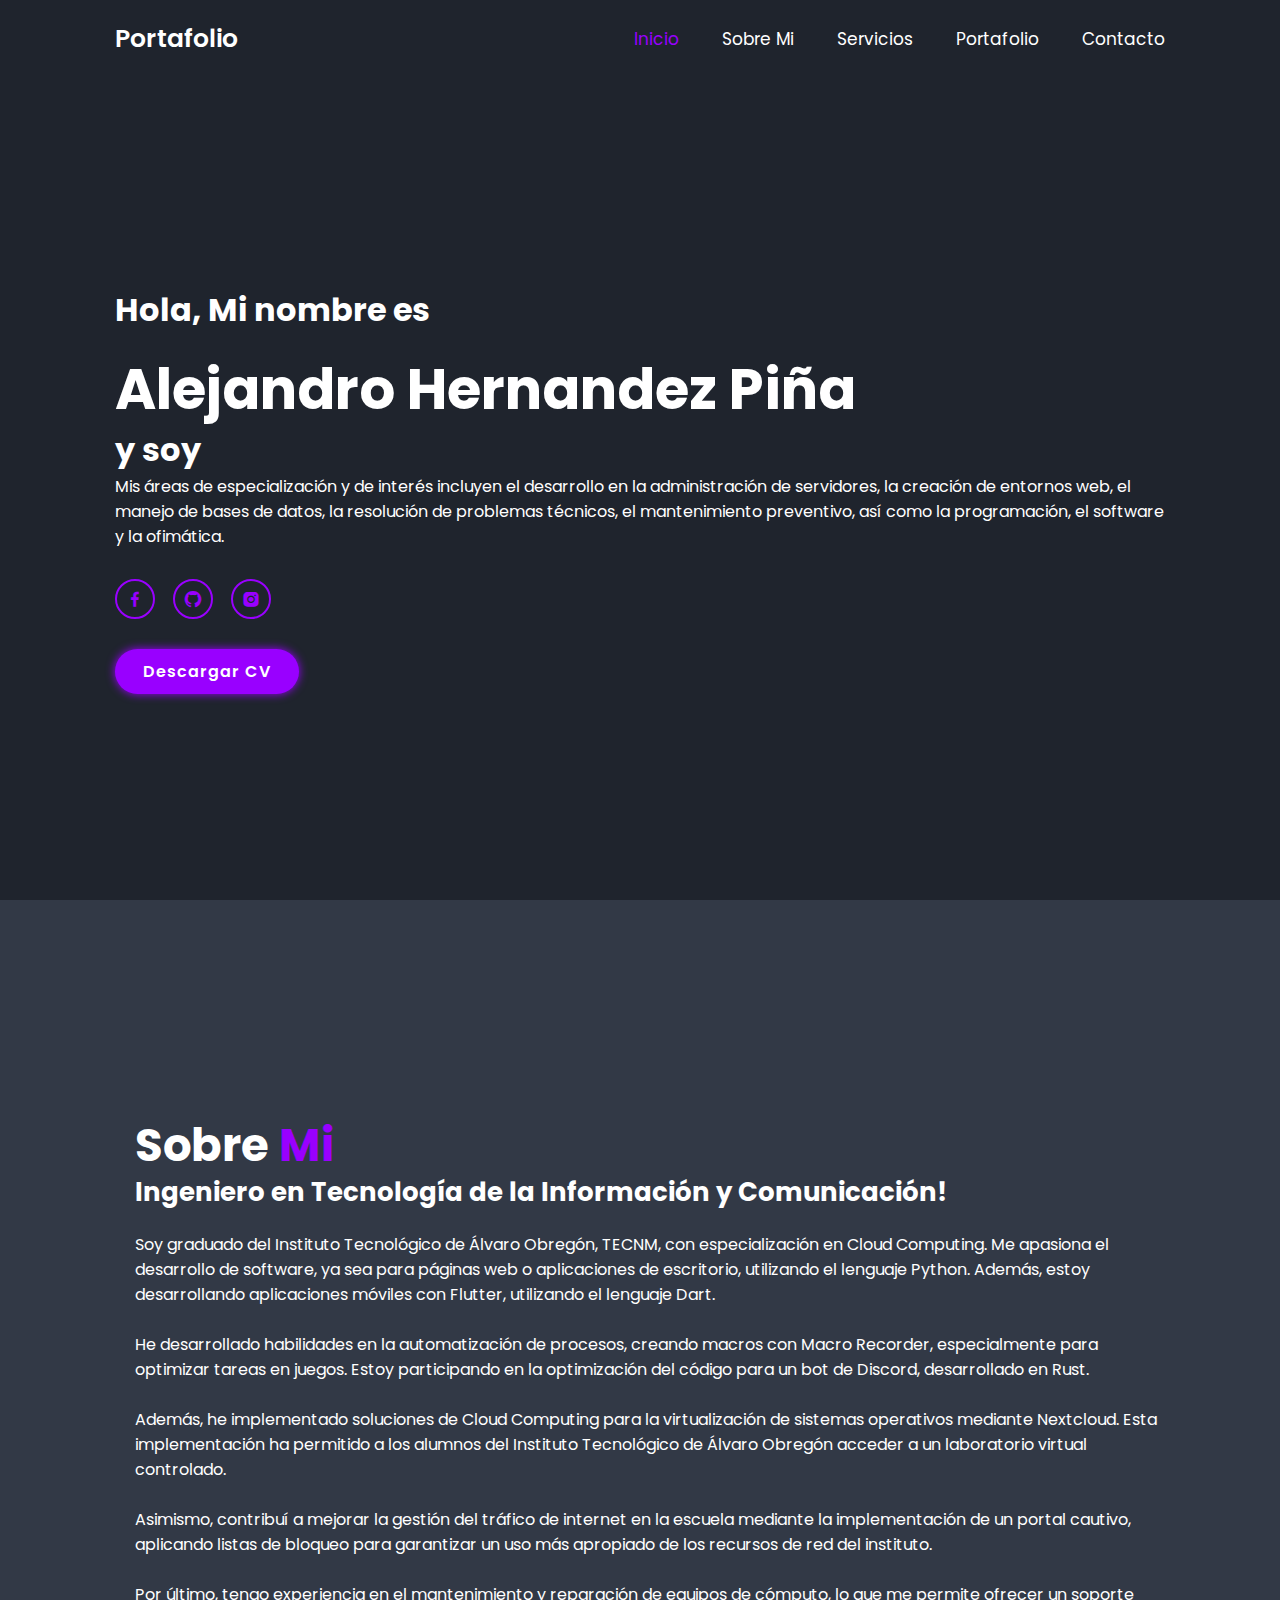
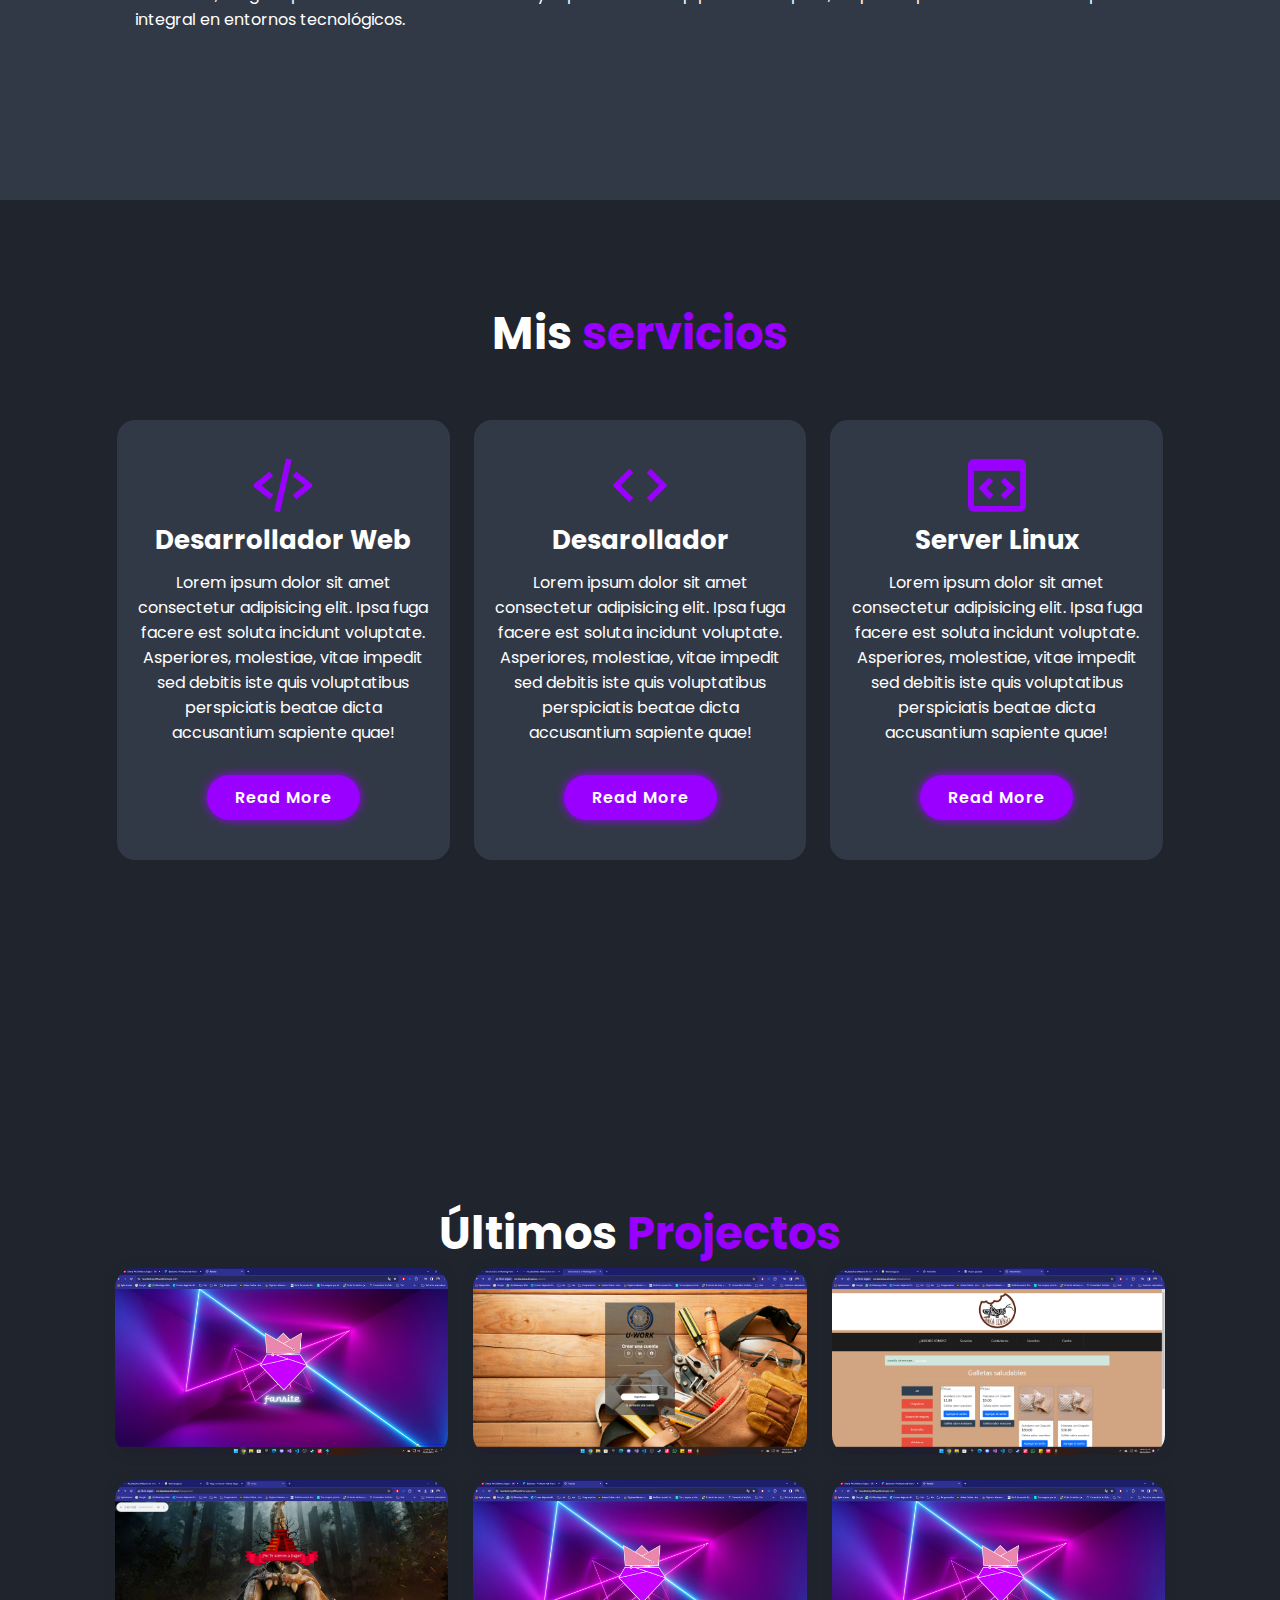
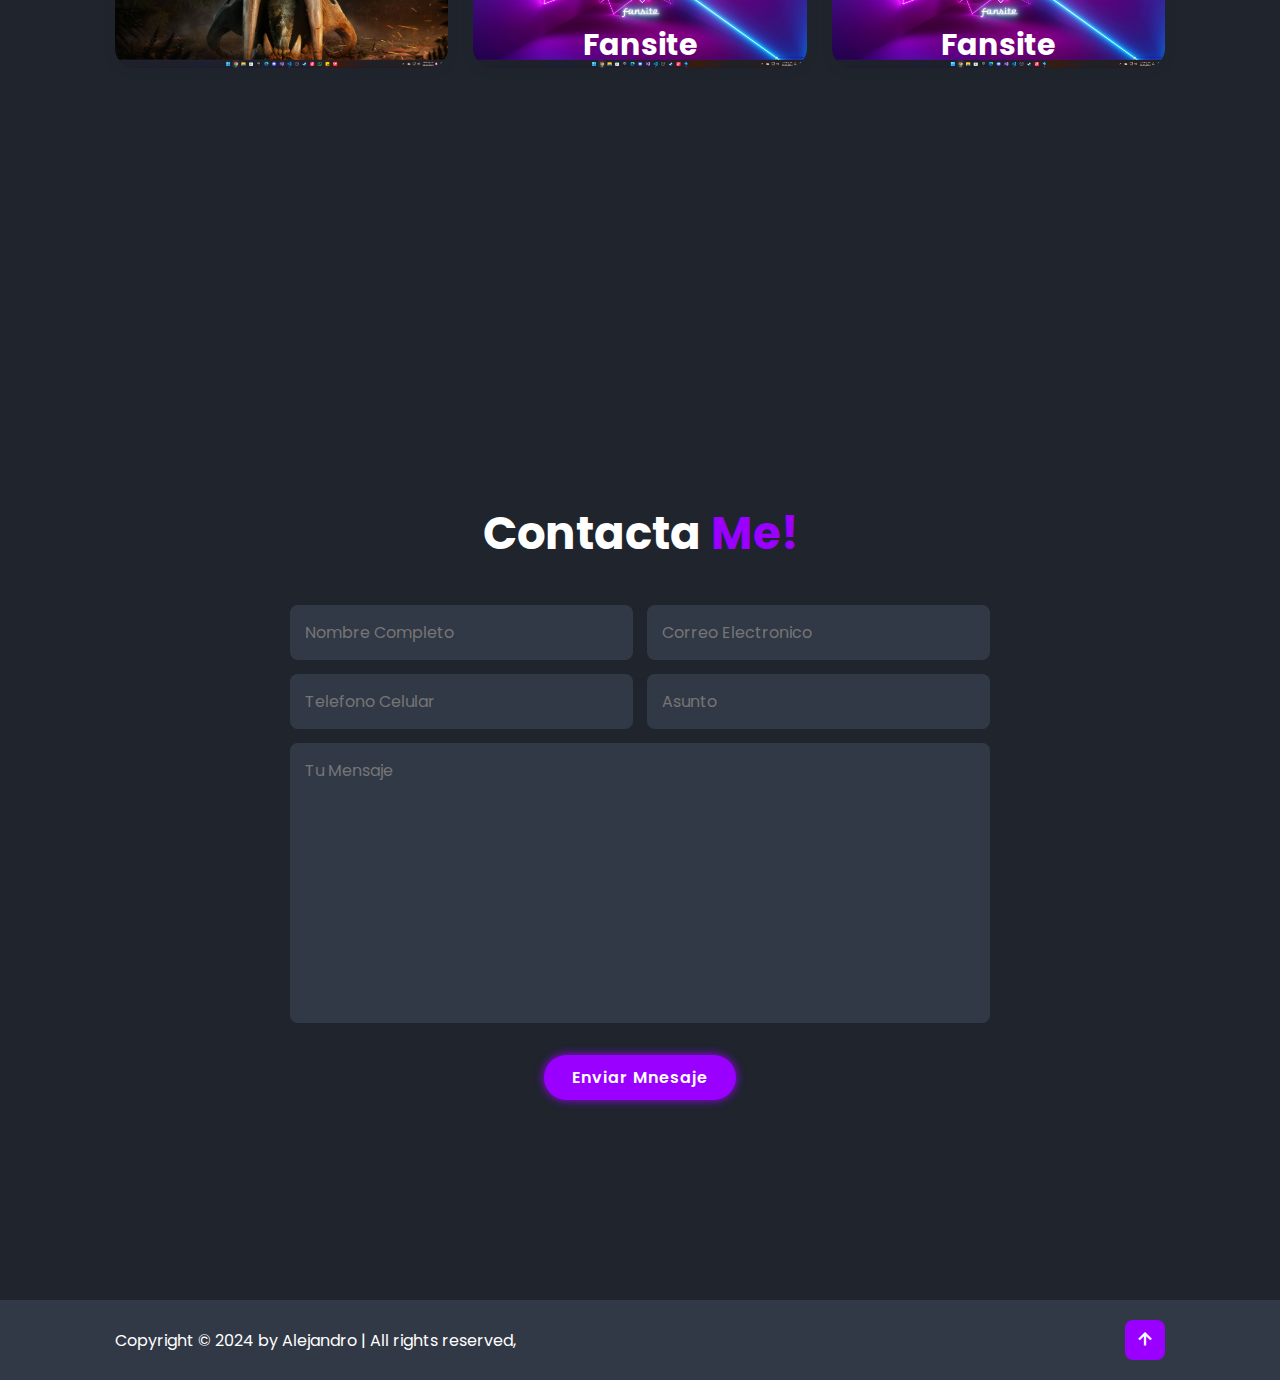
==== index.html @ 4bc84db3 "MayaAstral" ====
<!DOCTYPE html>
<html lang="en">
<head>
    <meta charset="UTF-8">
    <meta name="viewport" content="width=device-width, initial-scale=1.0">
    <title>Portafolio</title>
    <link href='https://unpkg.com/boxicons@2.1.4/css/boxicons.min.css' rel='stylesheet'>
    <link rel="stylesheet" href="css/style.css">
</head>
<body>

    <!-- menu -->

    <header class="header">
        <a href="#" class="logo">Portafolio</a>

        <i class='bx bx-menu' id="menu-icon"></i>

        <nav class="navbar">
            <a href="#home"class="active">Inicio</a>
            <a href="#about">Sobre Mi</a>
            <a href="#servicio">Servicios</a>
            <a href="#portafolio">Portafolio</a>
            <a href="#contacto">Contacto</a>
        </nav>
    </header>

<!-- home -->

    <section class="home" id="home">
        <div class="home-contect">
            <h3>Hola, Mi nombre es</h3>
            <h1>Alejandro Hernandez Piña</h1>
            <h3>y soy <span class="multiple-text"></span></h3>
            <p>Mis áreas de especialización y de interés incluyen el desarrollo en la administración de servidores, 
                la creación de entornos web, 
                el manejo de bases de datos, 
                la resolución de problemas técnicos, 
                el mantenimiento preventivo, 
                así como la programación, 
                el software y la ofimática.</p>
            <div class="social-media">
                <a href="https://www.facebook.com/QuetzalXibal"><i class='bx bxl-facebook' ></i></a>
                <a href="https://github.com/QuetzalXibal"><i class='bx bxl-github' ></i></a>
                <a href="https://www.instagram.com/alerooots/"><i class='bx bxl-instagram-alt' ></i></a>
            </div>
            <a href="CV/CV.pdf" class="btn">Descargar CV</a>
        </div>

        <div class="home-img">
            <img src="images/home.png" alt="">
        </div>
    </section>

    <!-- sobre mi -->

    <section class="about" id="about">
        <div class="about-img">
            <img src="images/img2.png" alt="">
        </div>

        <div class="about-content">
            <h2 class="heading">Sobre <span>Mi</span></h2>
            <h3>Ingeniero en Tecnología de la Información y Comunicación!</h3>
            <p>Soy graduado del Instituto Tecnológico de Álvaro Obregón, TECNM, con especialización en Cloud Computing. Me apasiona el desarrollo de software, ya sea para páginas web o aplicaciones de escritorio, utilizando el lenguaje Python. Además, estoy desarrollando aplicaciones móviles con Flutter, utilizando el lenguaje Dart. <br><br>

                He desarrollado habilidades en la automatización de procesos, creando macros con Macro Recorder, especialmente para optimizar tareas en juegos. Estoy participando en la optimización del código para un bot de Discord, desarrollado en Rust.<br><br>
                
                Además, he implementado soluciones de Cloud Computing para la virtualización de sistemas operativos mediante Nextcloud. Esta implementación ha permitido a los alumnos del Instituto Tecnológico de Álvaro Obregón acceder a un laboratorio virtual controlado. <br><br>
                
                Asimismo, contribuí a mejorar la gestión del tráfico de internet en la escuela mediante la implementación de un portal cautivo, aplicando listas de bloqueo para garantizar un uso más apropiado de los recursos de red del instituto.<br><br>
                
                Por último, tengo experiencia en el mantenimiento y reparación de equipos de cómputo, lo que me permite ofrecer un soporte integral en entornos tecnológicos.</p>
            <!-- <a href="#" class="btn">Read More</a> -->
        </div>
    </section>

    <!-- servicios -->

    <section class="services" id="servicio">
        <h2 class="heading">Mis <span>servicios</span></h2>

        <div class="services-container">
            <div class="services-box">
                <i class='bx bx-code-alt'></i>
                <h3>Desarrollador Web</h3>
                <p>Lorem ipsum dolor sit amet consectetur adipisicing elit.
                     Ipsa fuga facere est soluta incidunt voluptate. 
                     Asperiores, molestiae, vitae impedit sed debitis iste quis 
                     voluptatibus perspiciatis beatae dicta accusantium sapiente quae!</p>
                <a href="#" class="btn">Read More</a>
            </div>
            <div class="services-box">
                <i class='bx bx-code' ></i>
                <h3>Desarollador</h3>
                <p>Lorem ipsum dolor sit amet consectetur adipisicing elit. Ipsa fuga facere est soluta incidunt voluptate. Asperiores, molestiae, vitae impedit sed debitis iste quis voluptatibus perspiciatis beatae dicta accusantium sapiente quae!</p>
                <a href="#" class="btn">Read More</a>
            </div>
            <div class="services-box">
                <i class='bx bx-code-block' ></i>
                <h3>Server Linux</h3>
                <p>Lorem ipsum dolor sit amet consectetur adipisicing elit. Ipsa fuga facere est soluta incidunt voluptate. Asperiores, molestiae, vitae impedit sed debitis iste quis voluptatibus perspiciatis beatae dicta accusantium sapiente quae!</p>
                <a href="#" class="btn">Read More</a>
            </div>
    </section>

    <!-- Portafolio -->

    <section class="portaforlio" id="portafolio">
        <h2 class="heading">Últimos <span>Projectos</span></h2>
        <div class="portafolio-container">
            <div class="portafolio-box">
                <img src="images/p1.jpg" alt="">
                <div class="portafolio-layer">
                    <h4>Fansite</h4>
                    <p>Es un Ecommers donde se puede iniciar sesion y realizar compras mediante la API de paypal.</p>
                    <a href="http://fansiteshop.42web.io/"><i class='bx bx-link-external' ></i></a>
                </div>
            </div>

            <div class="portafolio-box">
                <img src="images/Uwork.png" alt="">
                <div class="portafolio-layer">
                    <h4>U-work</h4>
                    <p>Se creo una PWA donde la pagina web se puede instalar en apk a android, se puede instalar en windows como una aplicacion.</p>
                    <a href="https://uworknow.000webhostapp.com/"><i class='bx bx-link-external' ></i></a>
                </div>
            </div>

            <div class="portafolio-box">
                <img src="images/maka.png" alt="">
                <div class="portafolio-layer">
                    <h4>MakaIlwikat</h4>
                    <p>Carrito de compras de galletas de chapulin</p>
                    <a href="http://mictlanxibal.42web.io/MakaIlwikat/"><i class='bx bx-link-external' ></i></a>
                </div>
            </div>

            <div class="portafolio-box">
                <img src="images/maya.png" alt="">
                <div class="portafolio-layer">
                    <h4>MayaAstral</h4>
                    <p>Pagina de un videojuego de peleas de mayas</p>
                    <a href="http://mictlanxibal.42web.io/MayaAstral/"><i class='bx bx-link-external' ></i></a>
                </div>
            </div>

            <div class="portafolio-box">
                <img src="images/p1.jpg" alt="">
                <div class="portafolio-layer">
                    <h4>Fansite</h4>
                    <p>Lorem ipsum dolor sit amet consectetur adipisicing elit. Consequatur quasi beatae odit facilis excepturi vitae voluptatibus, natus tenetur exercitationem dolorem facere debitis at. Debitis illo delectus neque, veniam libero ipsum.</p>
                    <a href="#"><i class='bx bx-link-external' ></i></a>
                </div>
            </div>

            <div class="portafolio-box">
                <img src="images/p1.jpg" alt="">
                <div class="portafolio-layer">
                    <h4>Fansite</h4>
                    <p>Lorem ipsum dolor sit amet consectetur adipisicing elit. Consequatur quasi beatae odit facilis excepturi vitae voluptatibus, natus tenetur exercitationem dolorem facere debitis at. Debitis illo delectus neque, veniam libero ipsum.</p>
                    <a href="#"><i class='bx bx-link-external' ></i></a>
                </div>
            </div>
        </div>
    </section>

    <!-- contacto -->

    <section class="contact" id="contacto">
        <h2 class="heading">Contacta <span>Me!</span></h2>
        <form action="#">
            <div class="input-box">
                <input type="text" placeholder="Nombre Completo">
                <input type="email" placeholder="Correo Electronico">
            </div>
            <div class="input-box">
                <input type="number" placeholder="Telefono Celular">
                <input type="text" placeholder="Asunto">
            </div>
            <textarea name="" id="" cols="30" rows="10" placeholder="Tu Mensaje"></textarea>
            <input type="submit" value="Enviar Mnesaje" class="btn">
        </form>
    </section>
    <!-- footer -->

    <footer class="footer">
        <div class="footer-text">
            <p>Copyright &copy; 2024 by Alejandro | All rights reserved,</p>
        </div>

        <div class="footer-iconTop">
            <a href="#home"><i class='bx bx-up-arrow-alt' ></i></a>
        </div>
    </footer>

    <!-- scroll reveal -->

    <script src="https://unpkg.com/scrollreveal"></script>

    <!-- typed js -->

    <script src="https://unpkg.com/typed.js@2.1.0/dist/typed.umd.js"></script>

    <!-- js -->
    <script src="js/script.js"></script>
</body>
</html>
---- css/style.css ----
@import url('https://fonts.googleapis.com/css2?family=Poppins:wght@300;400;500;600;700;800;900&display=swap');

* {
    margin: 0;
    padding: 0;
    box-sizing: border-box;
    text-decoration: none;
    border: none;
    outline: none;
    scroll-behavior: smooth;
    font-family: 'Poppins', sans-serif;
}

:root {
    --bg-color: #1f242d;
    --second-bg-color: #323946;
    --text-color: #fff;
    --main-color: rgb(153, 0, 255);
}

html {
     font-size: 62.5%;
     overflow-x: hidden;
}

body {
    background: var(--bg-color);
    color: var(--text-color);
}

section {
    min-height: 100vh;
    padding: 10rem 9% 2rem;
}

.header {
    position: fixed;
    top: 0;
    left: 0;
    width: 100%;
    padding: 2rem 9%;
    background: var(--bg-color);
    display: flex;
    justify-content: space-between;
    align-items: center;
    z-index: 100;
}

.header.sticky {
    border-bottom: .1rem solid rgba(0, 0, 0, .2);
}

.logo {
    font-size: 2.5rem;
    color: var(--text-color);
    font-weight: 600;
    cursor: default;
}

.navbar a{
    font-size: 1.7rem;
    color: var(--text-color);
    margin-left: 4rem;
    transition: .3s;
}

.navbar a:hover,
.navbar a.active {
    color: var(--main-color);
}

#menu-icon {
    font-size: 3.6rem;
    color: var(--text-color);
    display: none;
}

.home {
    display: flex;
    justify-content: center;
    align-items: center;
}

.home-img img {
    width: 28vw;
    animation: floatImage 4s ease-in-out infinite;
}

@keyframes floatImage {
    0% {
        transform: translateY(0);
    }
    50% {
        transform: translateY(-2.4rem);
    }
    100% {
        transform: translateY(0);
    }
}

.home-contect h3 {
    font-size: 3.2rem;
    font-weight: 700;
}

.home-contect h3:nth-last-of-type(2) {
    margin-bottom: 2rem;
}

span {
    color: var(--main-color);
}

.home-contect h1{
    font-size: 5.6rem;
    font-weight: 700;
    line-height: 1.3;
}

.home-contect p {
    font-size: 1.6rem;
}

.social-media a {
    display: inline-flex;
    justify-content: center;
    align-items: center;
    width: 4rem;
    height: 4rem;
    background: transparent;
    border: .2rem solid var(--main-color);
    border-radius: 50%;
    font-size: 2rem;
    color: var(--main-color);
    margin: 3rem 1.5rem 3rem 0;
    transition: .5s ease;
}

.social-media a:hover {
    background: var(--main-color);
    color: var(--second-bg-color);
    box-shadow: 0 0 1rem var(--main-color);
}

.btn {
    display: inline-block;
    padding: 1rem 2.8rem;
    background: var(--main-color);
    border-radius: 4rem;
    box-shadow: 0 0 1rem var(--main-color);
    font-size: 1.6rem;
    color: var(--text-color);
    letter-spacing: .1rem;
    font-weight: 600;
    transition: .5s ease;
}

.btn:hover {
    box-shadow: none;
}

.about {
    display: flex;
    justify-content: center;
    align-items: center;
    gap: 2rem;
    background: var(--second-bg-color);
}

.about-img img {
    width: 28vw;
}

.heading {
    text-align: center;
    font-size: 4.5rem;
}

.about-content h2 {
    text-align: left;
    line-height: 1.2;
}

.about-content h3 {
    font-size: 2.6rem;
}

.about-content p {
    font-size: 1.6rem;
    margin: 2rem 0 3rem;
}

.services h2 {
    margin-bottom: 5rem;
}

.services-container {
    display: flex;
    justify-content: center;
    align-items: center;
    flex-wrap: wrap;
    gap: 2rem;
}

.services-container .services-box {
    flex: 1 1 30rem;
    background: var(--second-bg-color);
    padding: 3rem 2rem 4rem;
    border-radius: 2rem;
    text-align: center;
    border: .2rem solid var(--bg-color);
    transition: .5s ease;
}

.services-container .services-box:hover {
    border-color: var(--main-color);
    transform: scale(1.02);
}

.services-box i {
    font-size: 7rem;
    color: var(--main-color);
}

.services-box h3 {
    font-size: 2.6rem;
}
.services-box p {
    font-size: 1.6rem;
    margin: 1rem 0 3rem;
}

.portafolio {
    background: var(--second-bg-color);
}

.portafolio h2 {
    margin-bottom: 4rem;
}

.portafolio-container {
    display: grid;
    grid-template-columns: repeat(3, 1fr);
    align-items: center;
    gap: 2.5rem;
}

.portafolio-container .portafolio-box {
    position: relative;
    border-radius: 2rem;
    box-shadow: 0 0 1rem var(--bg-color);
    overflow: hidden;
    display: flex;
}

.portafolio-box img {
    width: 100%;
    transition: .5s ease;
}

.portafolio-box:hover img {
    transform: scale(1.1);
}

.portafolio-box .portafolio-layer {
    position: absolute;
    bottom: 0;
    left: 0;
    width: 100%;
    height: 100%;
    background: linear-gradient(rgba(0, 0, 0, .1), var(--main-color));
    display: flex;
    justify-content: center;
    align-items: center;
    flex-direction: column;
    text-align: center;
    padding: 0 4rem;
    transform: translateY(100%);
    transition: .5s ease;
}

.portafolio-box:hover .portafolio-layer {
    transform: translateY(0);
}

.portafolio-layer h4 {
    font-size: 3rem;
}

.portafolio-layer p {
    font-size: 1.6rem;
    margin: .3rem 0 1rem;
}

.portafolio-layer a {
    display: inline-flex;
    justify-content: center;
    align-items: center;
    width: 5rem;
    height: 5rem;
    background: var(--text-color);
    border-radius: 50%;
}

.portafolio-layer a i {
    font-size: 2rem;
    color: var(--second-bg-color);
}

.contact h2 {
    margin-bottom: 3rem;
}

.contact form {
    max-width: 70rem;
    margin: 1rem auto;
    text-align: center;
    margin-bottom: 3rem;
}

.contact form .input-box {
    display: flex;
    justify-content: space-between;
    flex-wrap: wrap;
}

.contact form .input-box input,
.contact form textarea {
    width: 100%;
    padding: 1.5rem;
    font-size: 1.6rem;
    color: var(--text-color);
    background: var(--second-bg-color);
    border-radius: .8rem;
    margin: .7rem 0;
}

.contact form .input-box input {
    width: 49%;
}

.contact form textarea {
    resize: none;
}

.contact form .btn {
    margin-top: 2rem;
    cursor: pointer;
}

.footer {
    display: flex;
    justify-content: space-between;
    align-items: center;
    flex-wrap: wrap;
    padding: 2rem 9%;
    background: var(--second-bg-color);
}

.footer-text p {
    font-size: 1.6rem;
}

.footer-iconTop a {
    display: inline-flex;
    justify-content: center;
    align-items: center;
    padding: .8rem;
    background: var(--main-color);
    border-radius: .8rem;
    transition: .5s ease;
}

.footer-iconTop a:hover {
    box-shadow: 0 0 1rem var(--main-color);
}

.footer-iconTop a i {
    font-size: 2.4rem;
    color: var(--text-color);
}

/* puntos de interrupcion */
@media (max-width: 1200px) {
    html {
        font-size: 55%;
    }
}

@media (max-width : 991px) {
    .header {
        padding: 2rem 3%;
    }

    section {
        padding: 10rem 3% 2rem;
    }

    .services {
        padding-bottom: 7rem;
    }

    .portafolio {
        padding-bottom: 7rem;
    }

    .contact {
        min-height: auto;
    }

    .footer {
        padding: 2rem 3%;
    }
}

@media (max-width: 800px) {
    .portafolio-container {
        grid-template-columns: repeat(2, 1fr);
    }
}

@media (max-width: 768px) {
    #menu-icon {
        display: block;
    }

    .navbar {
        position: absolute;
        top: 100%;
        left: 0;
        width: 100%;
        padding: 1rem 3%;
        background: var(--bg-color);
        border-top: .1rem solid rgba(0, 0, 0, .2);
        box-shadow: 0 .5rem 1rem rgba(0, 0, 0, .2);
        display: none;
    }

    .navbar.active {
        display: block;
    }

    .navbar a {
        display: block;
        font-size: 2rem;
        margin: 3rem 0;
    }

    .home {
        flex-direction: column;
    }

    .home-contect h3 {
        font-size: 2.6rem;
    }

    .home-contect h1 {
        font-size: 5rem;
    }

    .home-img img {
        width: 70vw;
        margin-top: 4rem;
    }

    .about {
        flex-direction: column-reverse;
    }

    .about img {
        width: 70vw;
        margin-top: 4rem;
    }

    .services h2 {
        margin-bottom: 3rem;
    }

    .portafolio h2 {
        margin-bottom: 3rem;
    }
}

@media (max-width: 617px) {
    .portafolio-container {
        grid-template-columns: 1fr;
    }
}

@media (max-width: 450px) {
    html {
        font-size: 50%;
    }

    .contact form .input-box input {
        width: 100%;
    }
}

@media (max-width: 365px) {
    .home-img img {
        width: 90vw;
    }

    .about-img img {
        width: 90vw;
    }

    .footer {
        flex-direction: column-reverse;
    }

    .footer p {
        text-align: center;
        margin-top: 2rem;
    }
}
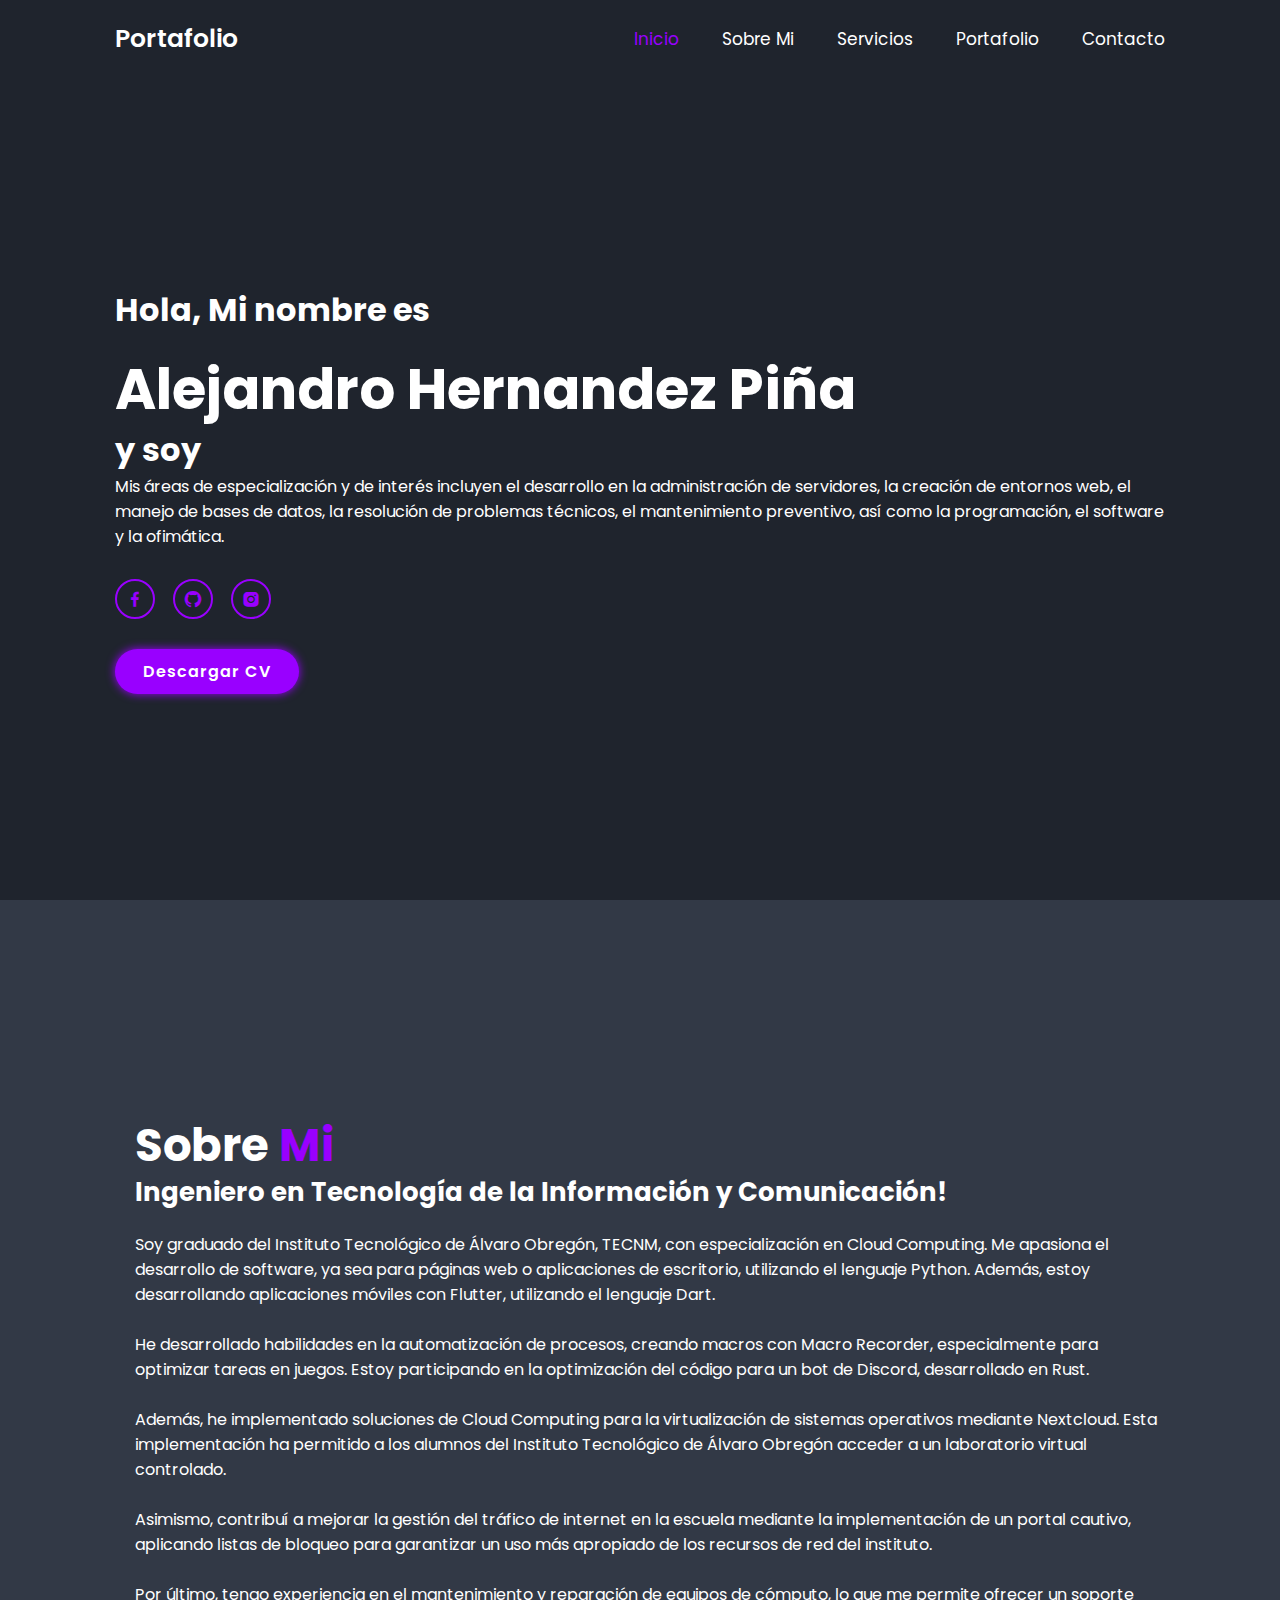
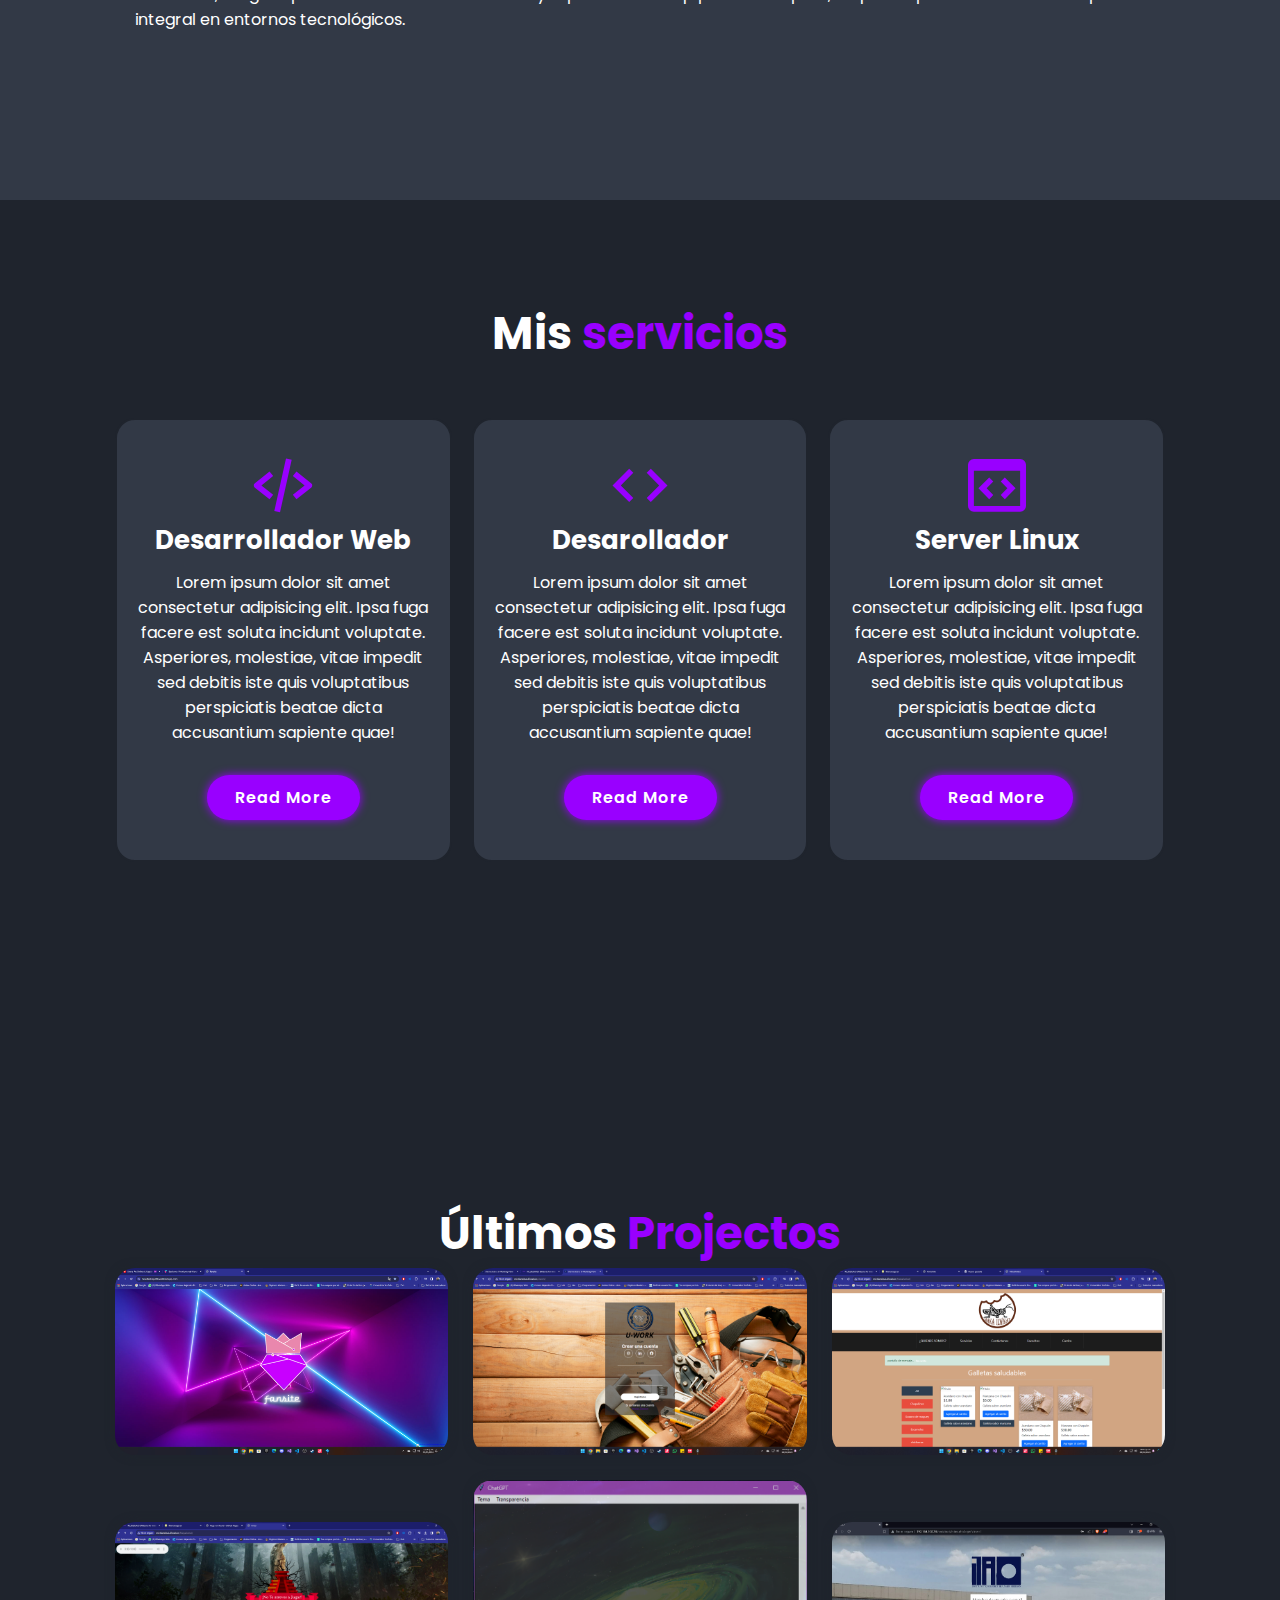
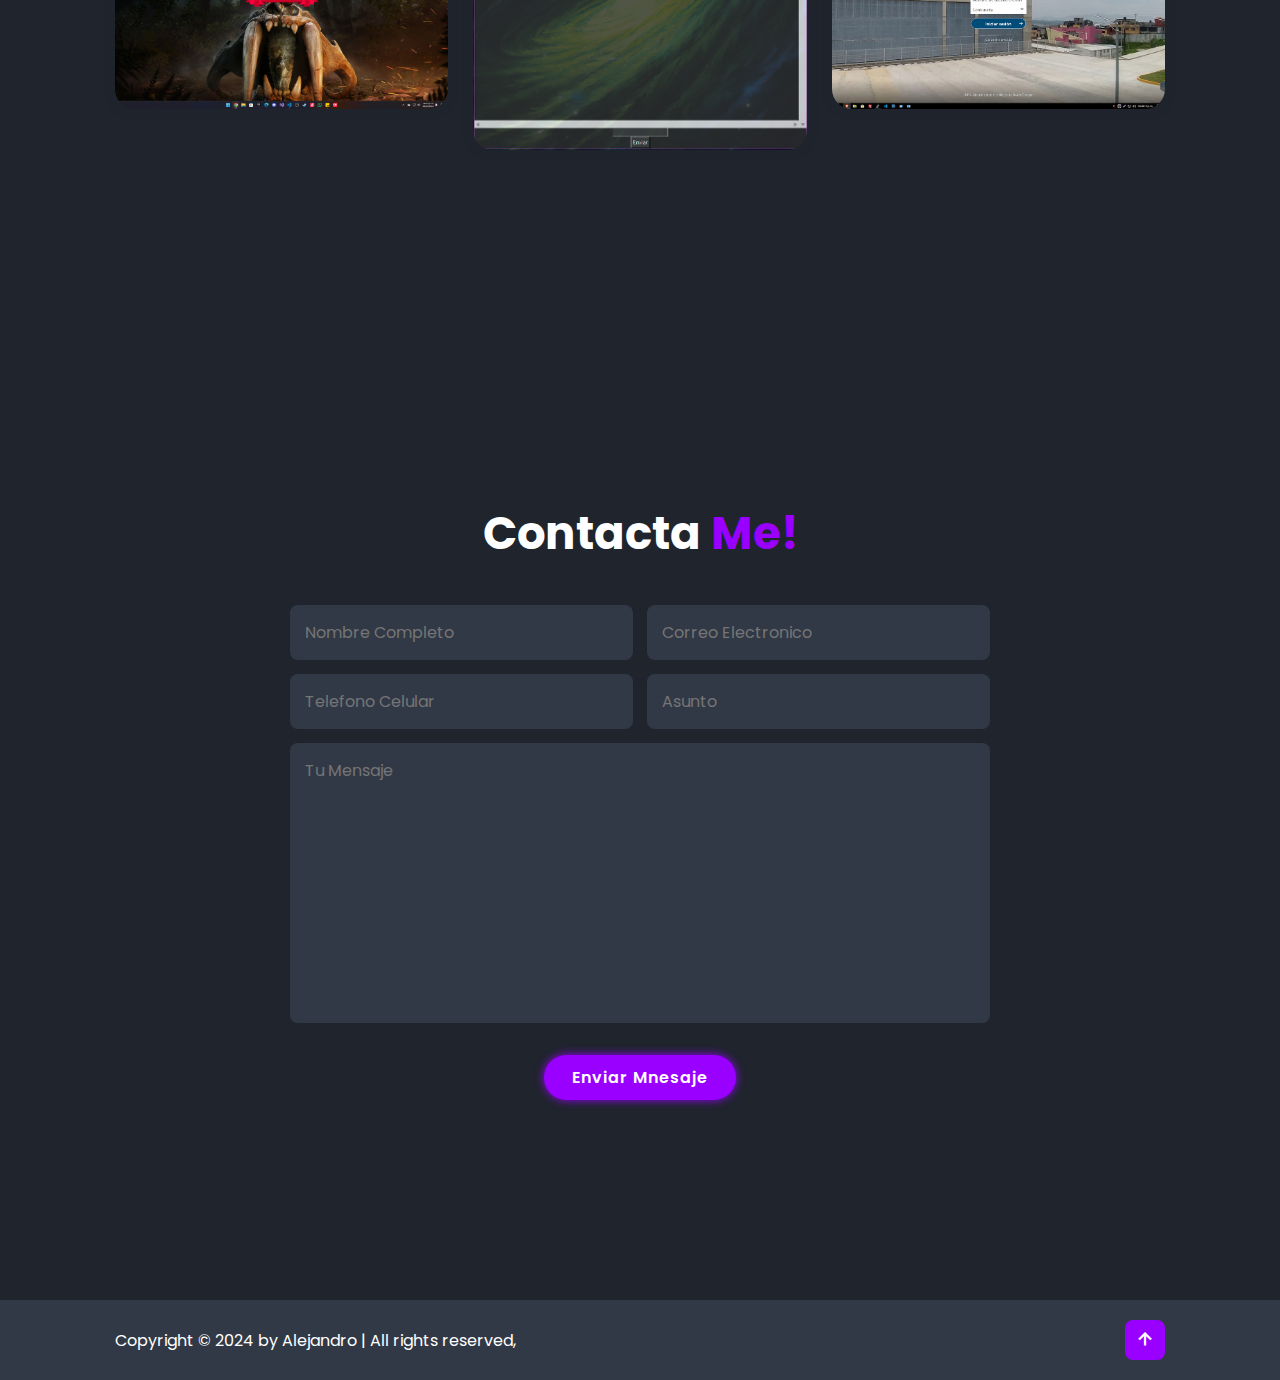
==== commit 10c81d23: "chatbot" ====
--- a/index.html
+++ b/index.html
@@ -115,6 +115,7 @@
                     <h4>Fansite</h4>
                     <p>Es un Ecommers donde se puede iniciar sesion y realizar compras mediante la API de paypal.</p>
                     <a href="http://fansiteshop.42web.io/"><i class='bx bx-link-external' ></i></a>
+                    <a href="https://github.com/QuetzalXibal/FansiteShop"><i class='bx bx-link-external' ></i></a>
                 </div>
             </div>
 
@@ -123,7 +124,7 @@
                 <div class="portafolio-layer">
                     <h4>U-work</h4>
                     <p>Se creo una PWA donde la pagina web se puede instalar en apk a android, se puede instalar en windows como una aplicacion.</p>
-                    <a href="https://uworknow.000webhostapp.com/"><i class='bx bx-link-external' ></i></a>
+                    <a href="https://github.com/QuetzalXibal/U-WorkNow"><i class='bx bx-link-external' ></i></a>
                 </div>
             </div>
 
@@ -132,7 +133,7 @@
                 <div class="portafolio-layer">
                     <h4>MakaIlwikat</h4>
                     <p>Carrito de compras de galletas de chapulin</p>
-                    <a href="http://mictlanxibal.42web.io/MakaIlwikat/"><i class='bx bx-link-external' ></i></a>
+                    <a href="https://github.com/QuetzalXibal/MakaIlwikat"><i class='bx bx-link-external' ></i></a>
                 </div>
             </div>
 
@@ -141,24 +142,24 @@
                 <div class="portafolio-layer">
                     <h4>MayaAstral</h4>
                     <p>Pagina de un videojuego de peleas de mayas</p>
-                    <a href="http://mictlanxibal.42web.io/MayaAstral/"><i class='bx bx-link-external' ></i></a>
-                </div>
-            </div>
-
-            <div class="portafolio-box">
-                <img src="images/p1.jpg" alt="">
-                <div class="portafolio-layer">
-                    <h4>Fansite</h4>
-                    <p>Lorem ipsum dolor sit amet consectetur adipisicing elit. Consequatur quasi beatae odit facilis excepturi vitae voluptatibus, natus tenetur exercitationem dolorem facere debitis at. Debitis illo delectus neque, veniam libero ipsum.</p>
-                    <a href="#"><i class='bx bx-link-external' ></i></a>
-                </div>
-            </div>
-
-            <div class="portafolio-box">
-                <img src="images/p1.jpg" alt="">
-                <div class="portafolio-layer">
-                    <h4>Fansite</h4>
-                    <p>Lorem ipsum dolor sit amet consectetur adipisicing elit. Consequatur quasi beatae odit facilis excepturi vitae voluptatibus, natus tenetur exercitationem dolorem facere debitis at. Debitis illo delectus neque, veniam libero ipsum.</p>
+                    <a href="https://github.com/QuetzalXibal/MayaAstral"><i class='bx bx-link-external' ></i></a>
+                </div>
+            </div>
+
+            <div class="portafolio-box">
+                <img src="images/ChatBot-GPT.png" alt="">
+                <div class="portafolio-layer">
+                    <h4>ChatBot-GPT</h4>
+                    <p>Se creo un ChatBot con la capacidad de usar Google para responder y otro para usar la api de Google</p>
+                    <a href="https://github.com/QuetzalXibal/Chatbot-GPT"><i class='bx bx-link-external' ></i></a>
+                </div>
+            </div>
+
+            <div class="portafolio-box">
+                <img src="images/cloud.png" alt="">
+                <div class="portafolio-layer">
+                    <h4>CloudComputing</h4>
+                    <p>CloudComputing</p>
                     <a href="#"><i class='bx bx-link-external' ></i></a>
                 </div>
             </div>
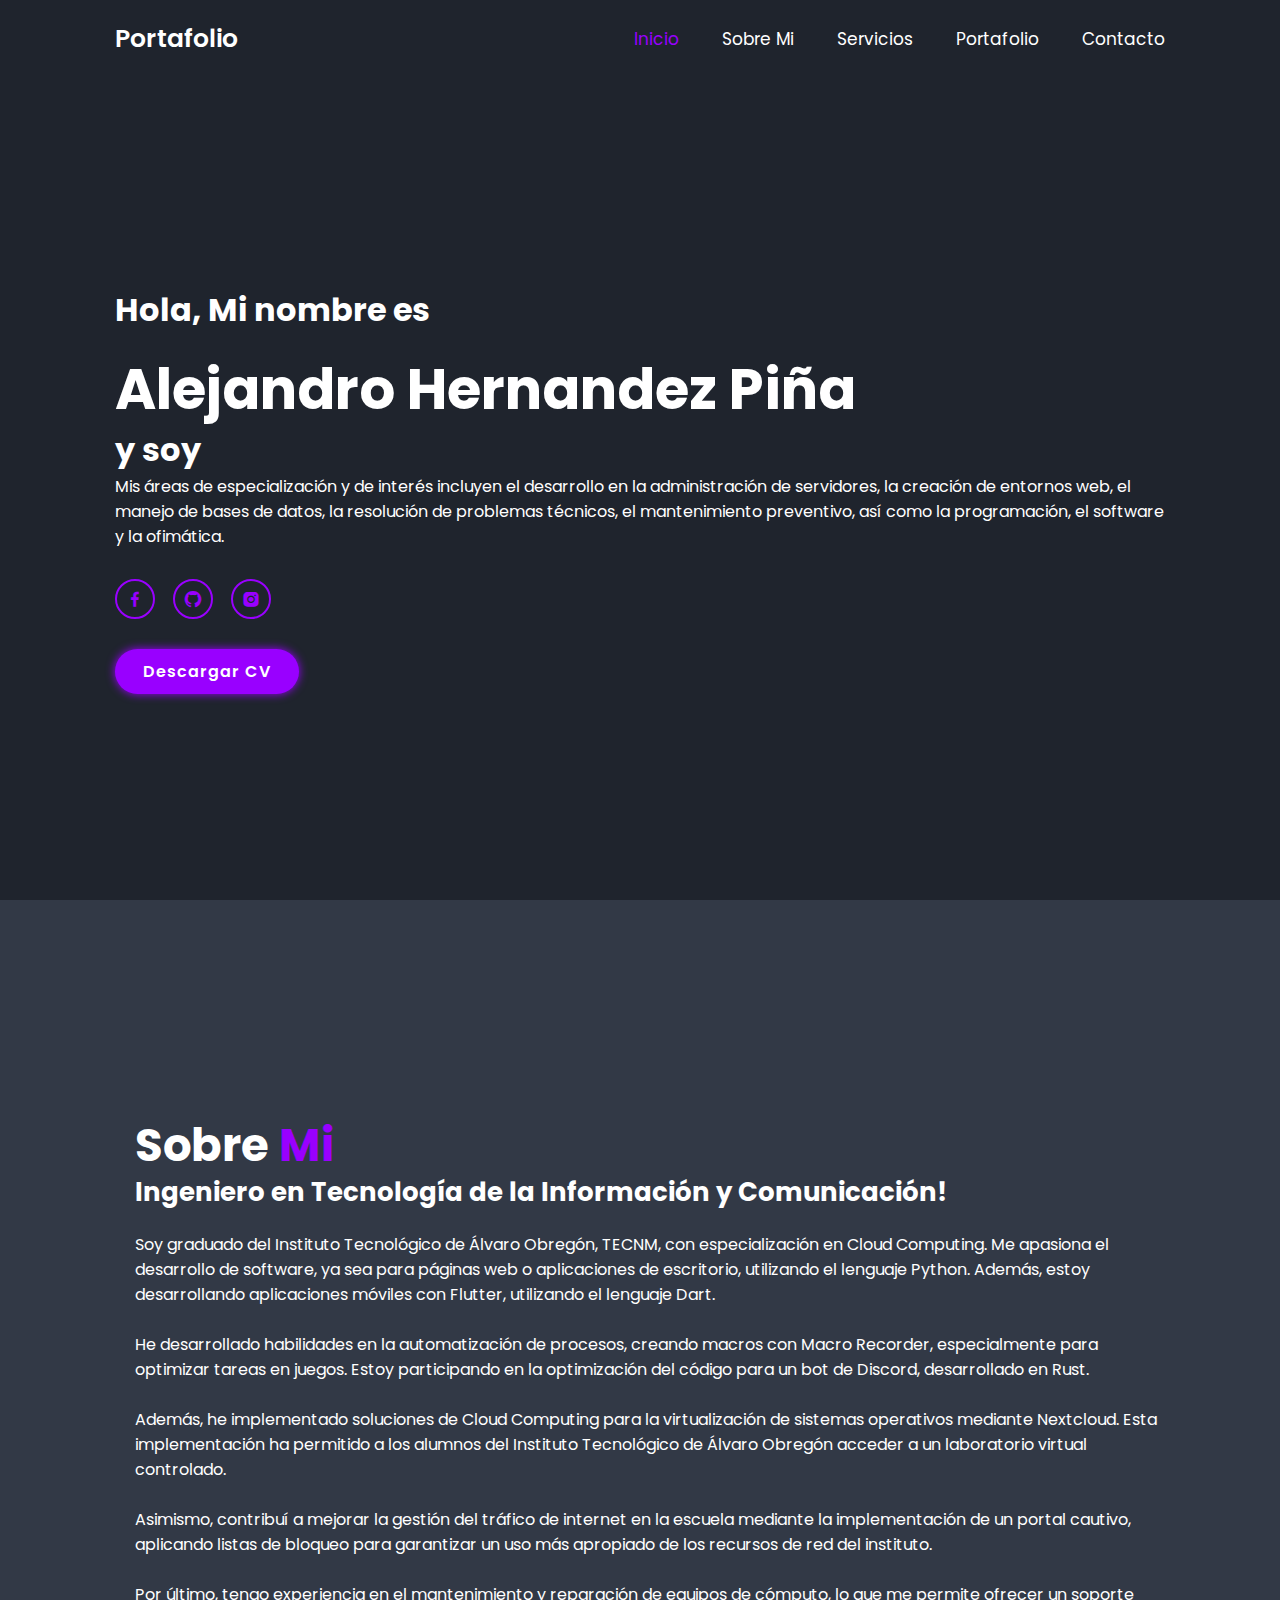
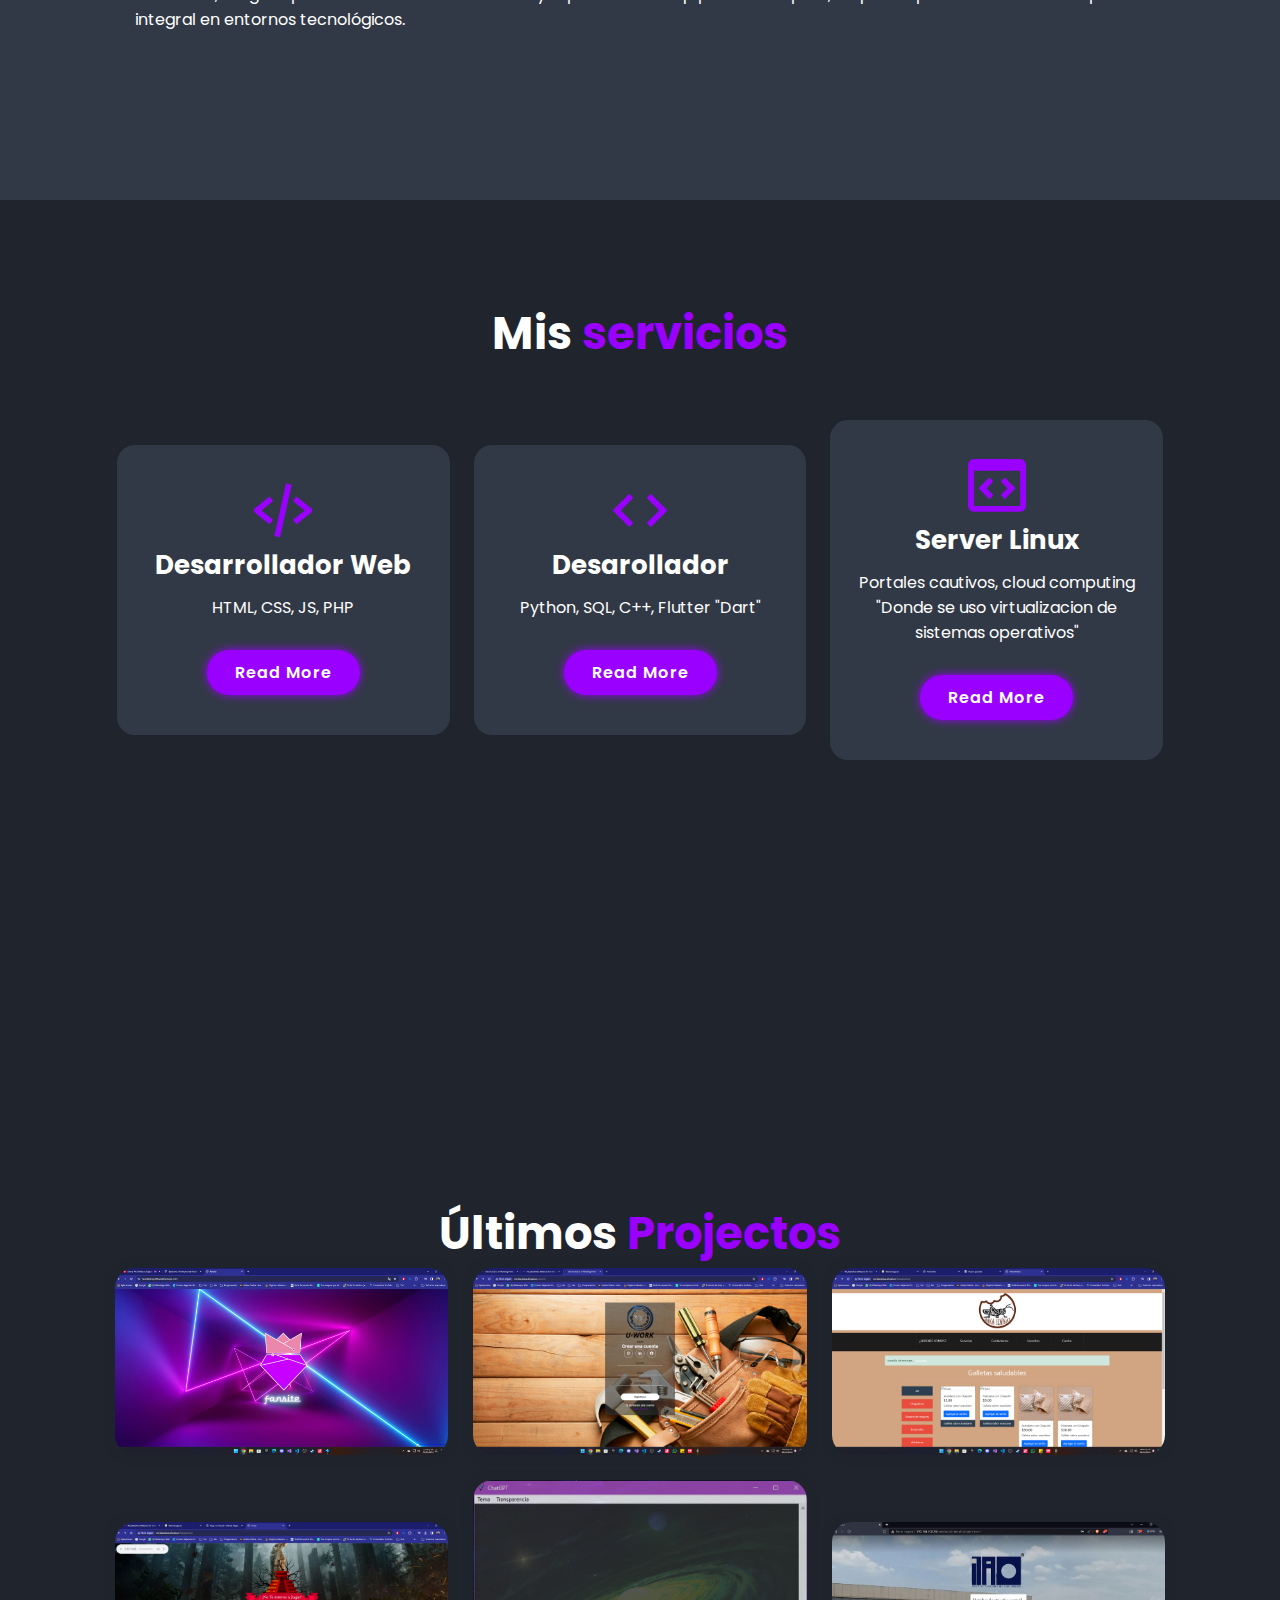
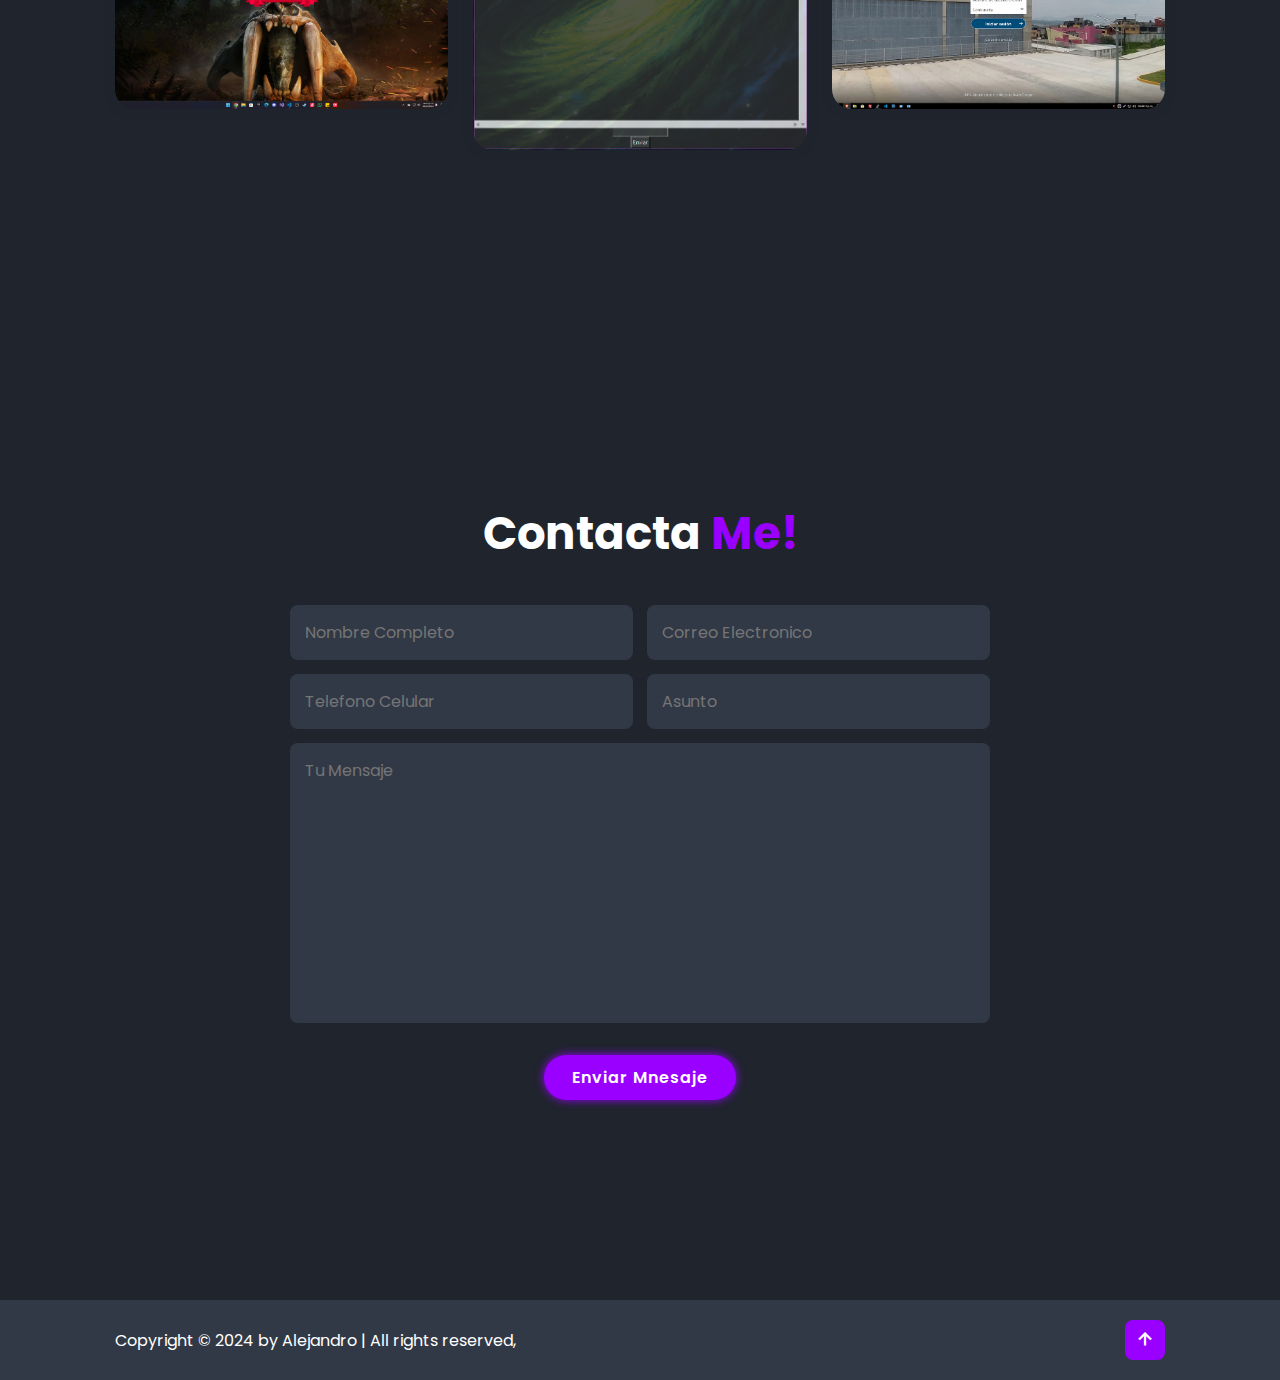
==== commit 01c3ad27: "developer" ====
--- a/index.html
+++ b/index.html
@@ -84,22 +84,19 @@
             <div class="services-box">
                 <i class='bx bx-code-alt'></i>
                 <h3>Desarrollador Web</h3>
-                <p>Lorem ipsum dolor sit amet consectetur adipisicing elit.
-                     Ipsa fuga facere est soluta incidunt voluptate. 
-                     Asperiores, molestiae, vitae impedit sed debitis iste quis 
-                     voluptatibus perspiciatis beatae dicta accusantium sapiente quae!</p>
+                <p>HTML, CSS, JS, PHP</p>
                 <a href="#" class="btn">Read More</a>
             </div>
             <div class="services-box">
                 <i class='bx bx-code' ></i>
                 <h3>Desarollador</h3>
-                <p>Lorem ipsum dolor sit amet consectetur adipisicing elit. Ipsa fuga facere est soluta incidunt voluptate. Asperiores, molestiae, vitae impedit sed debitis iste quis voluptatibus perspiciatis beatae dicta accusantium sapiente quae!</p>
+                <p>Python, SQL, C++, Flutter "Dart"</p>
                 <a href="#" class="btn">Read More</a>
             </div>
             <div class="services-box">
                 <i class='bx bx-code-block' ></i>
                 <h3>Server Linux</h3>
-                <p>Lorem ipsum dolor sit amet consectetur adipisicing elit. Ipsa fuga facere est soluta incidunt voluptate. Asperiores, molestiae, vitae impedit sed debitis iste quis voluptatibus perspiciatis beatae dicta accusantium sapiente quae!</p>
+                <p>Portales cautivos, cloud computing "Donde se uso virtualizacion de sistemas operativos"</p>
                 <a href="#" class="btn">Read More</a>
             </div>
     </section>
@@ -150,7 +147,7 @@
                 <img src="images/ChatBot-GPT.png" alt="">
                 <div class="portafolio-layer">
                     <h4>ChatBot-GPT</h4>
-                    <p>Se creo un ChatBot con la capacidad de usar Google para responder y otro para usar la api de Google</p>
+                    <p>Se creo un ChatBot con la capacidad de usar Google para responder y otro para usar la api de GPT</p>
                     <a href="https://github.com/QuetzalXibal/Chatbot-GPT"><i class='bx bx-link-external' ></i></a>
                 </div>
             </div>
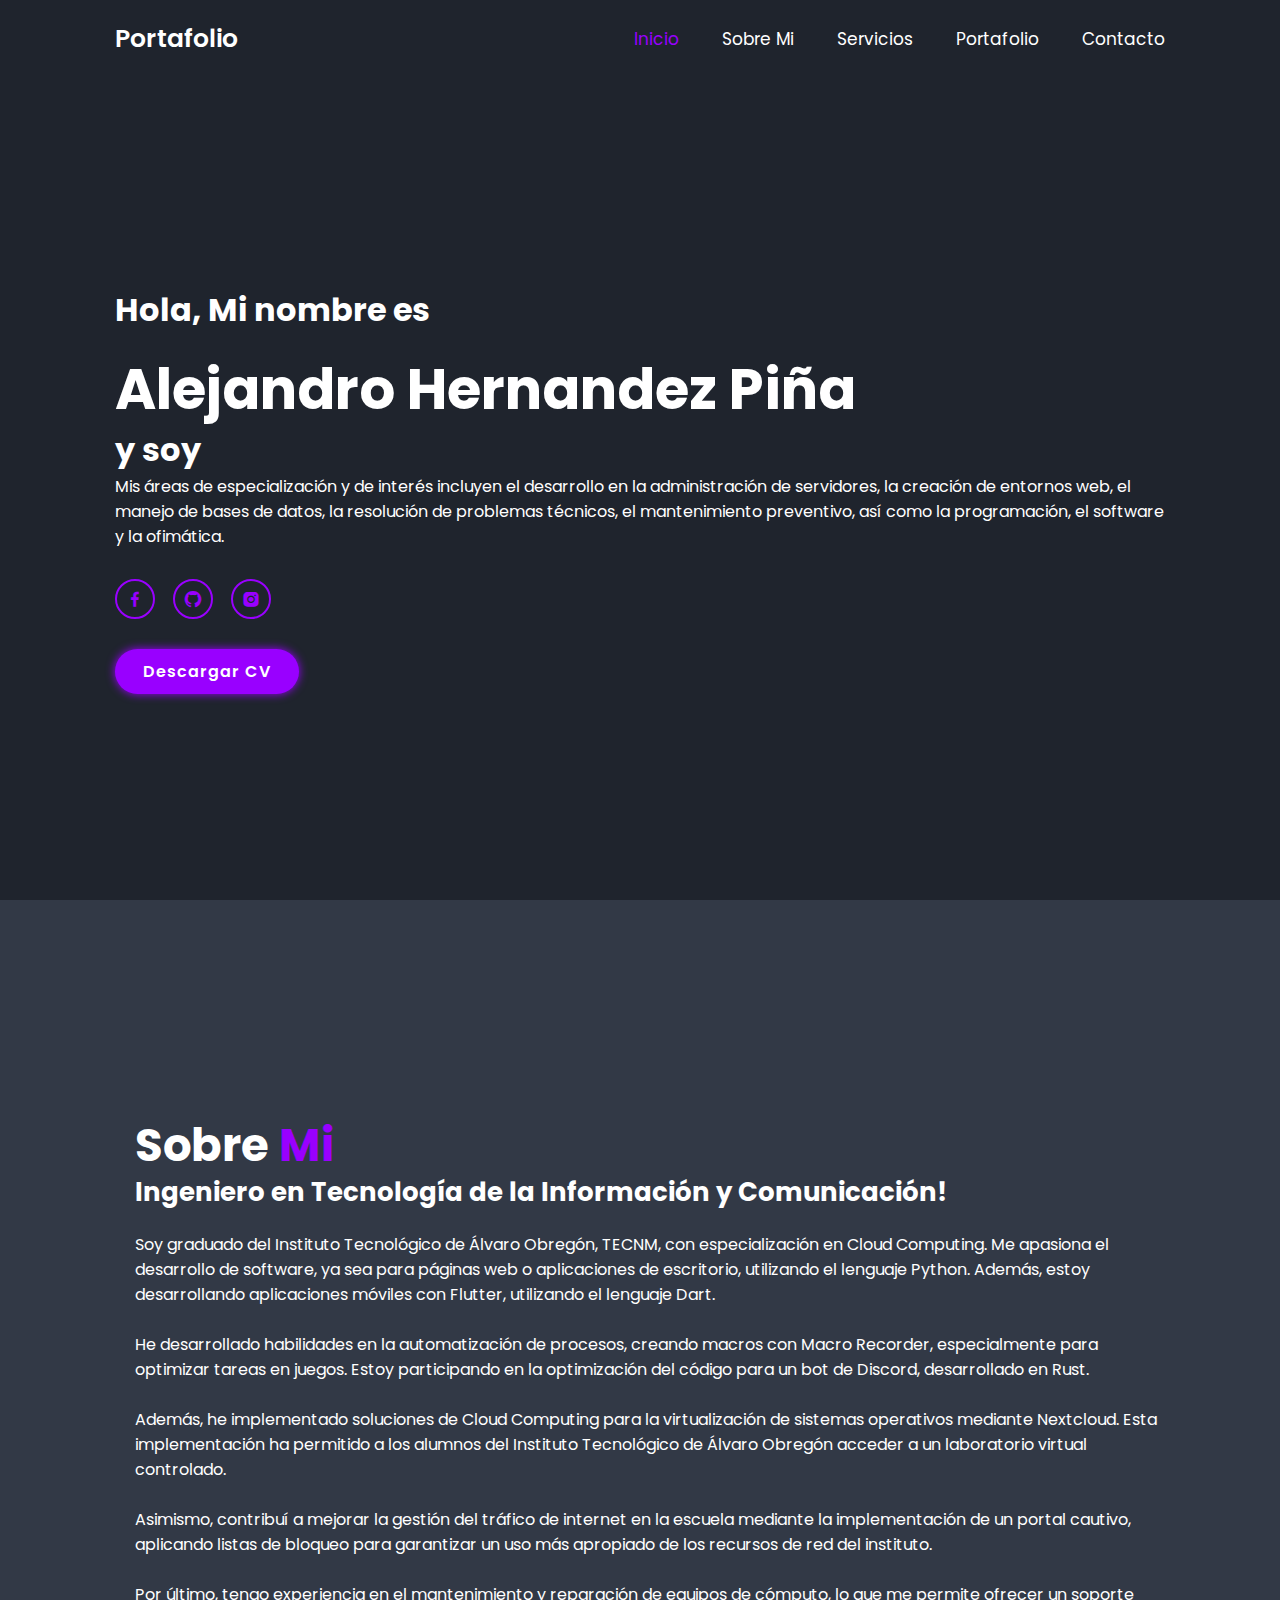
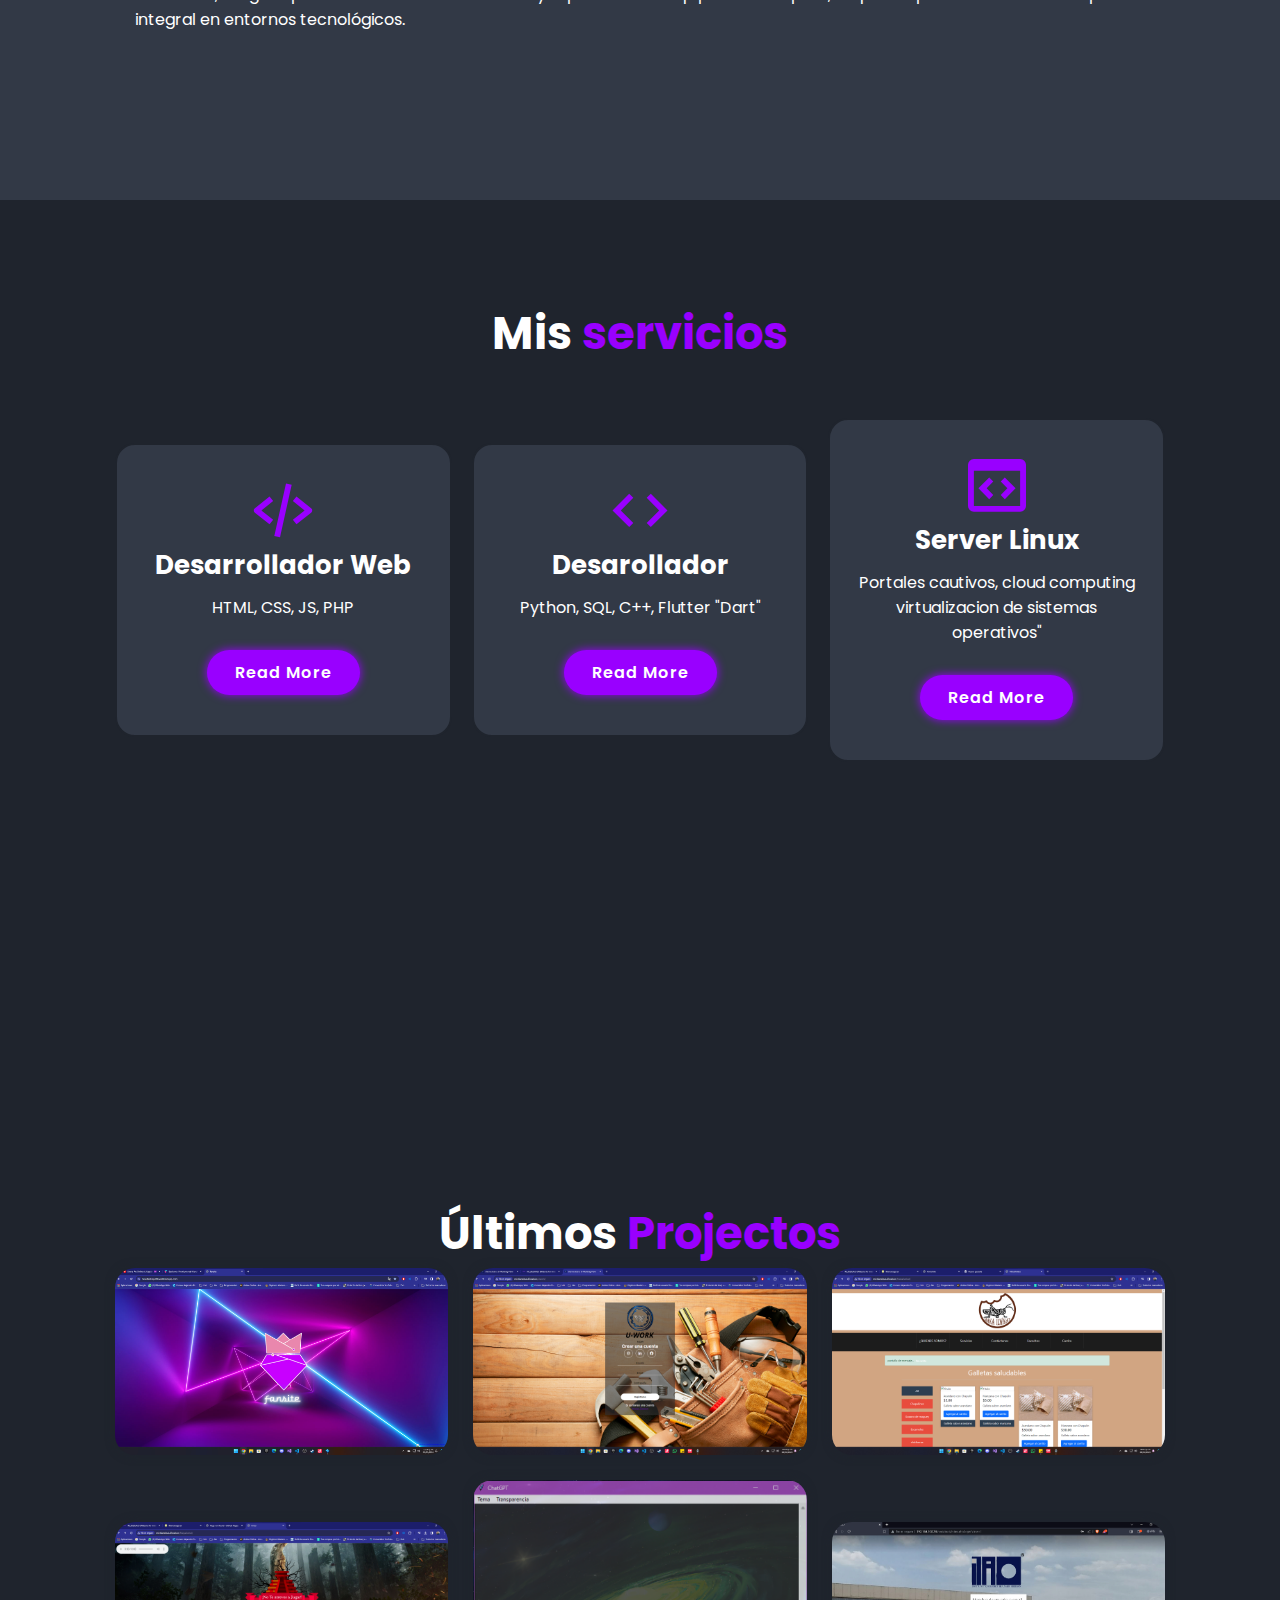
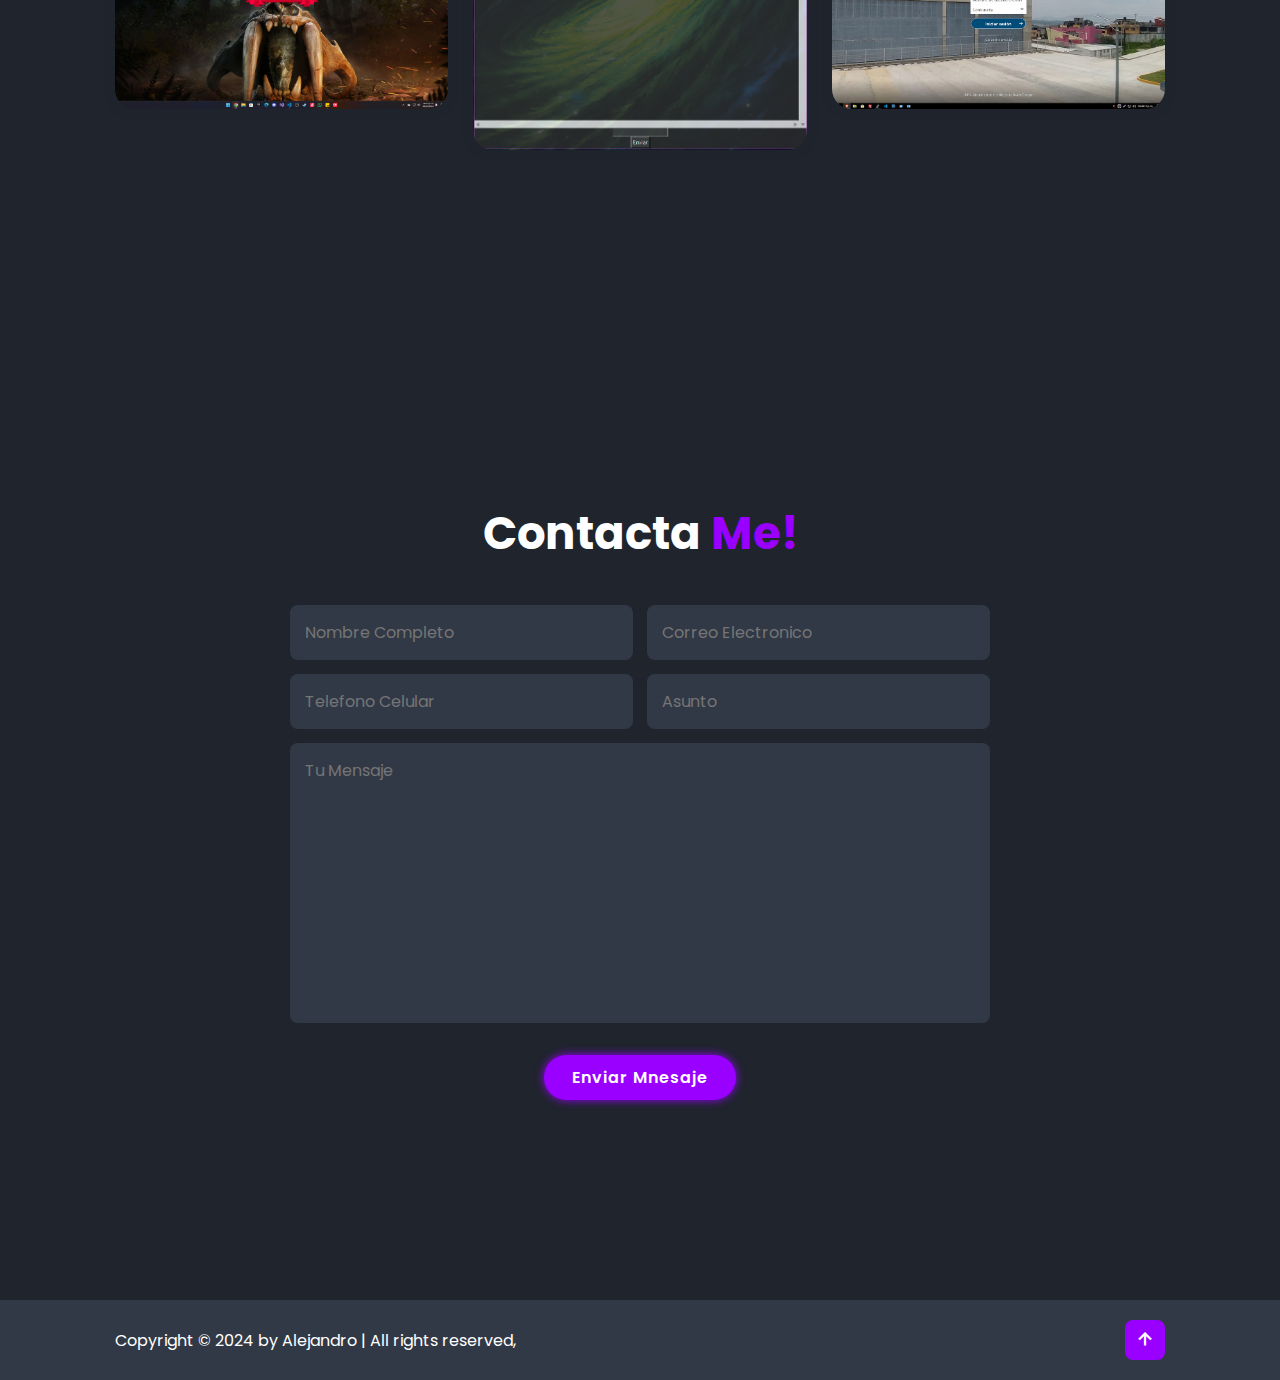
==== commit f06198b3: "a" ====
--- a/index.html
+++ b/index.html
@@ -96,7 +96,7 @@
             <div class="services-box">
                 <i class='bx bx-code-block' ></i>
                 <h3>Server Linux</h3>
-                <p>Portales cautivos, cloud computing "Donde se uso virtualizacion de sistemas operativos"</p>
+                <p>Portales cautivos, cloud computing virtualizacion de sistemas operativos"</p>
                 <a href="#" class="btn">Read More</a>
             </div>
     </section>
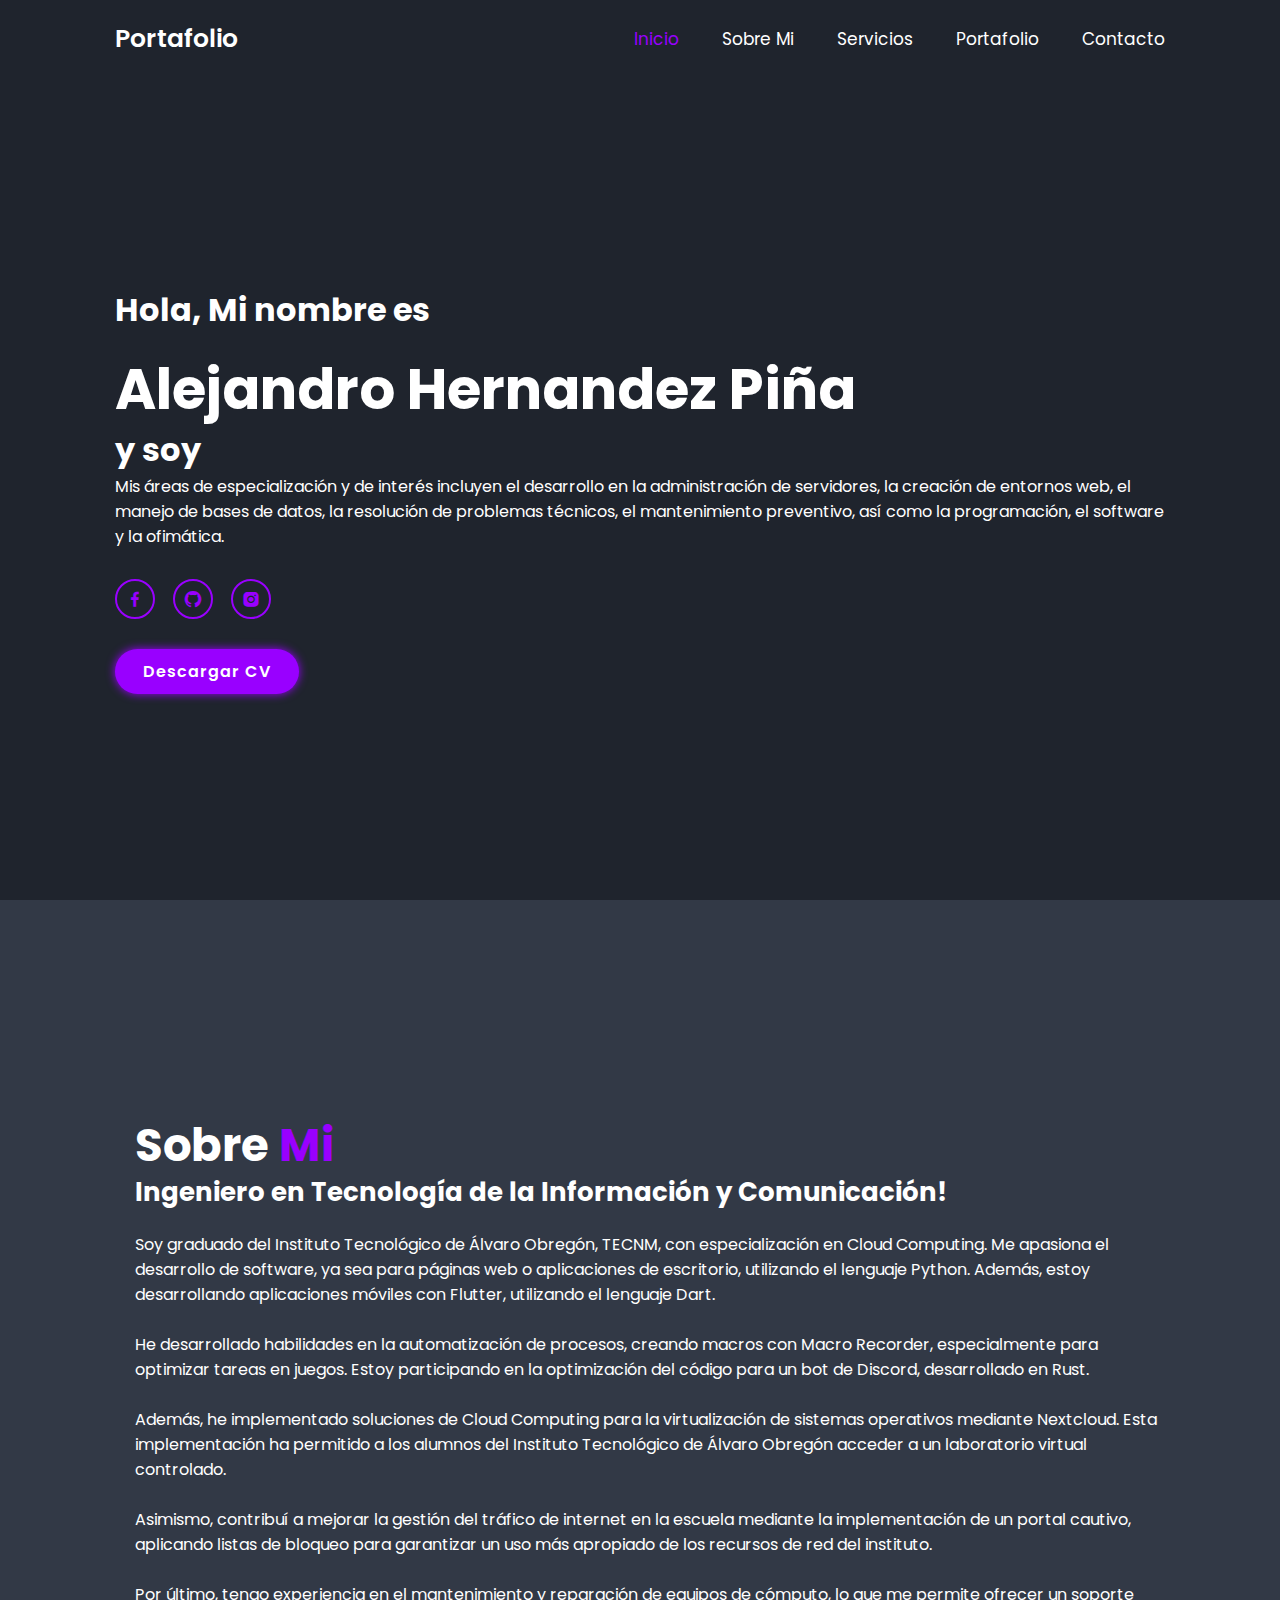
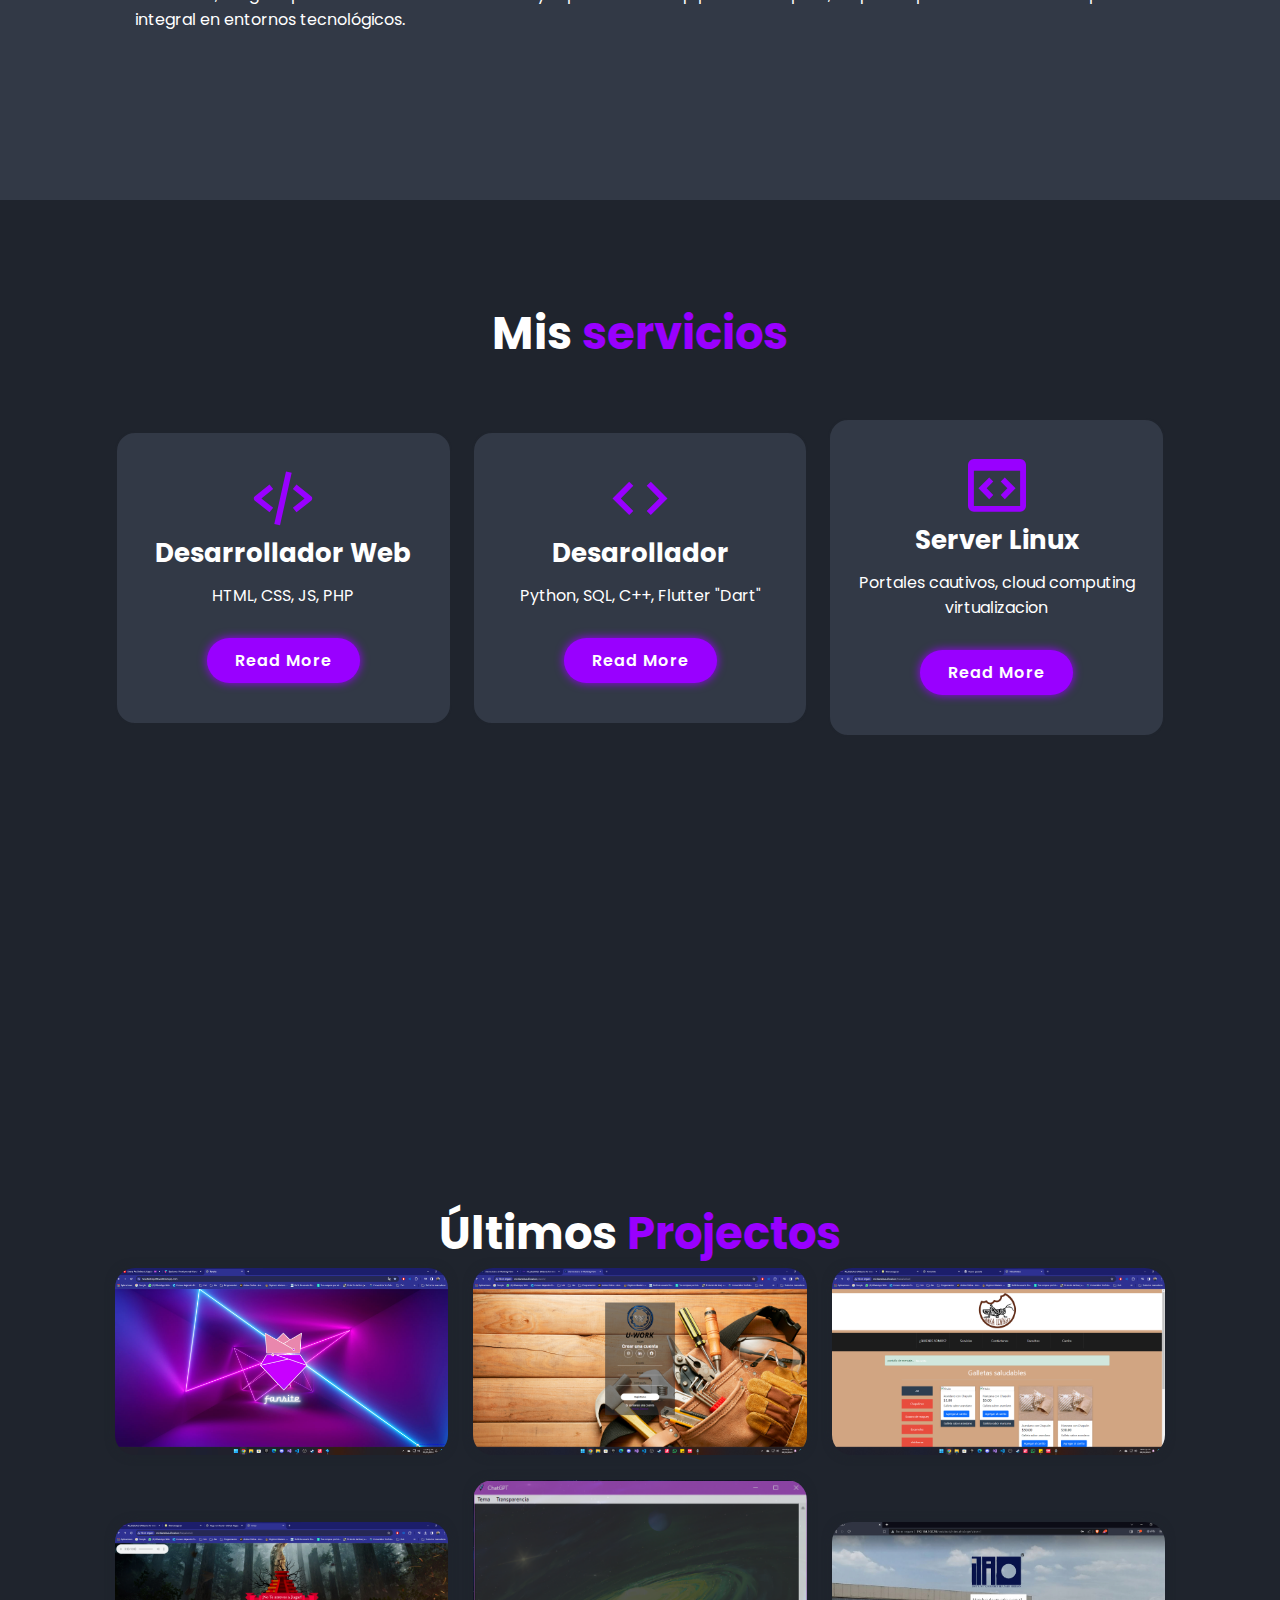
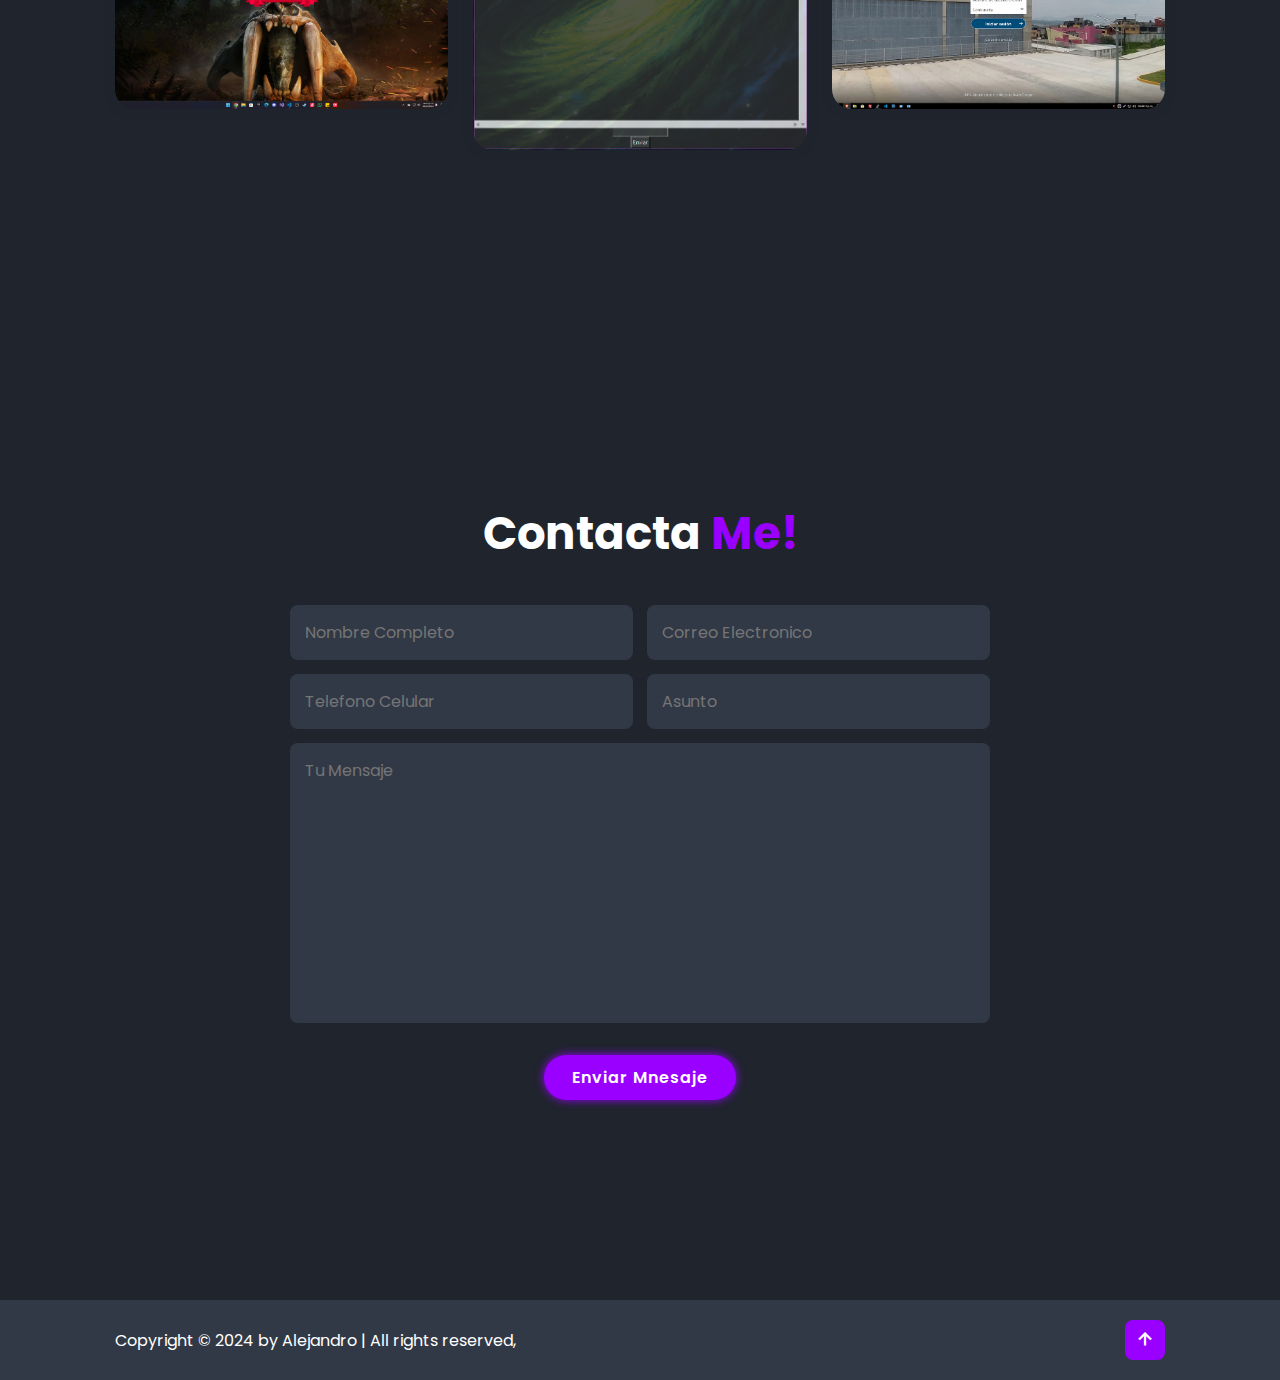
==== commit 07089b39: "a" ====
--- a/index.html
+++ b/index.html
@@ -96,7 +96,7 @@
             <div class="services-box">
                 <i class='bx bx-code-block' ></i>
                 <h3>Server Linux</h3>
-                <p>Portales cautivos, cloud computing virtualizacion de sistemas operativos"</p>
+                <p>Portales cautivos, cloud computing virtualizacion</p>
                 <a href="#" class="btn">Read More</a>
             </div>
     </section>
